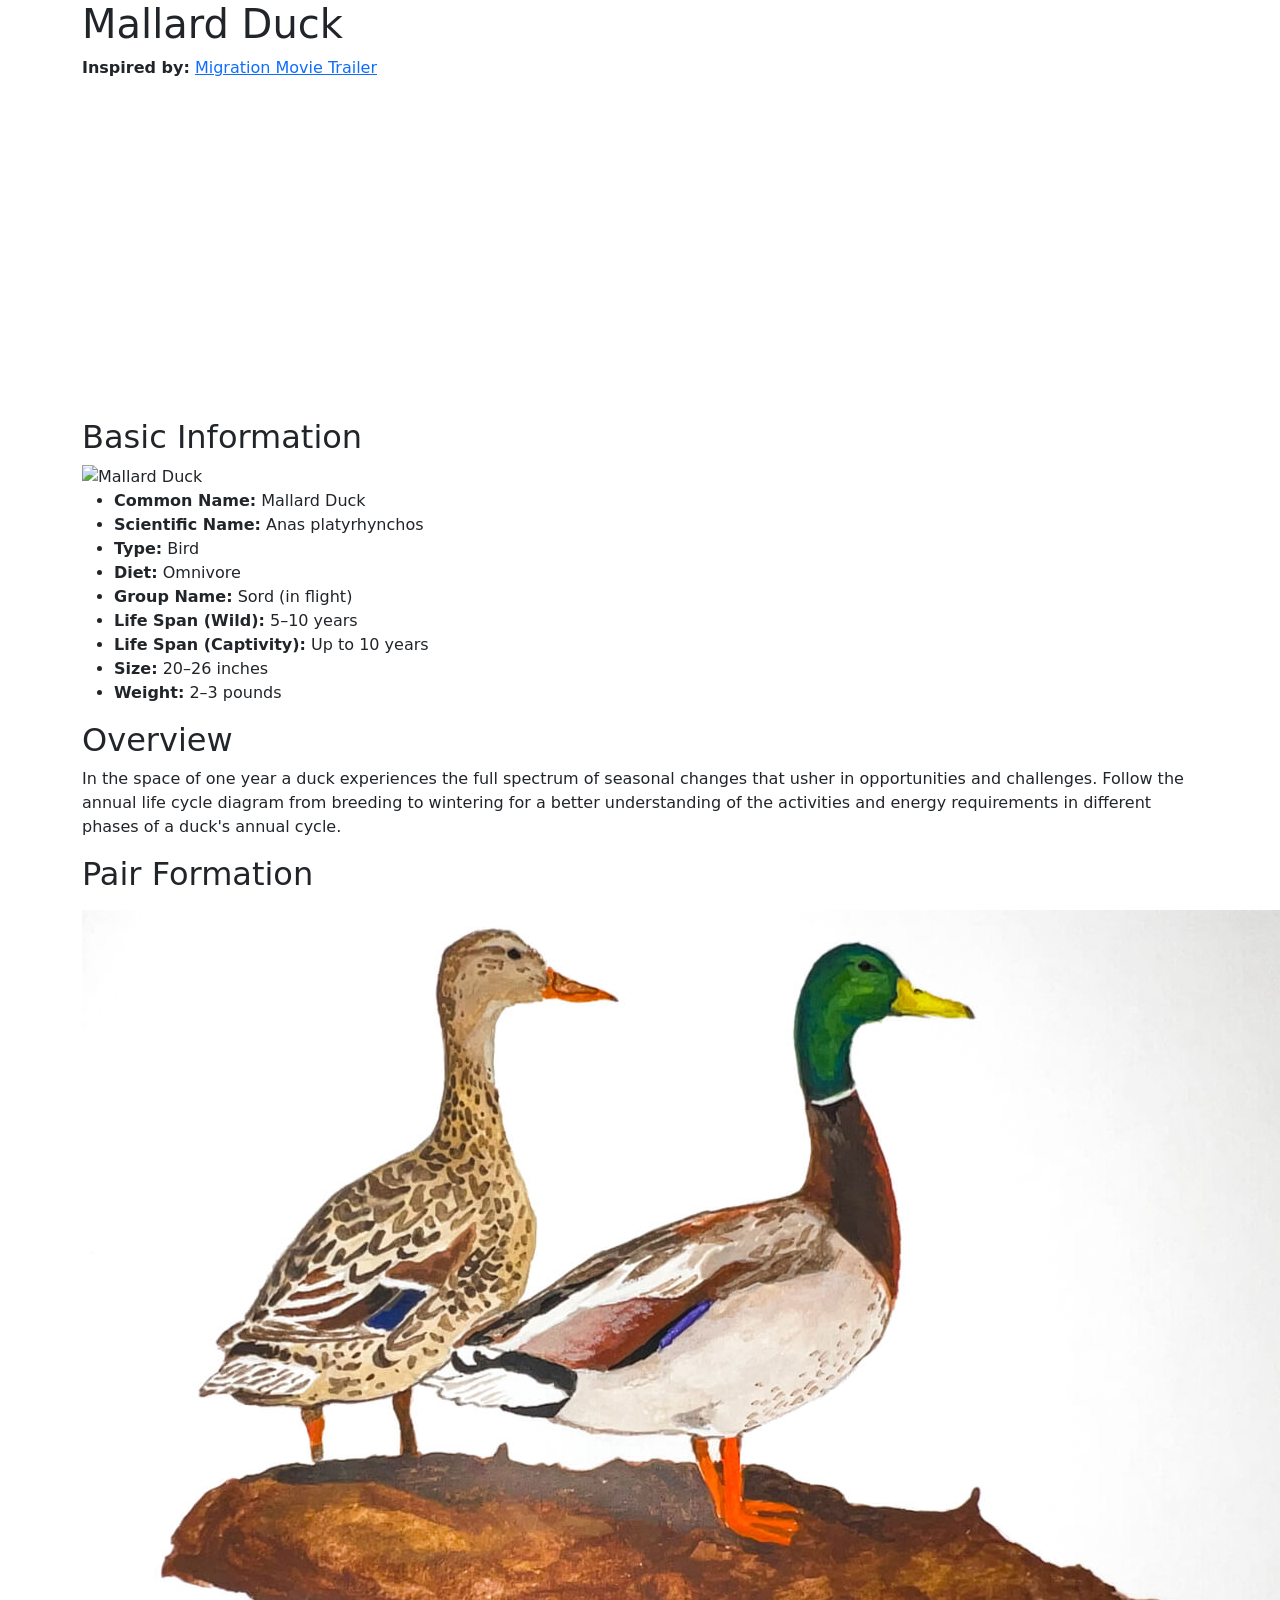
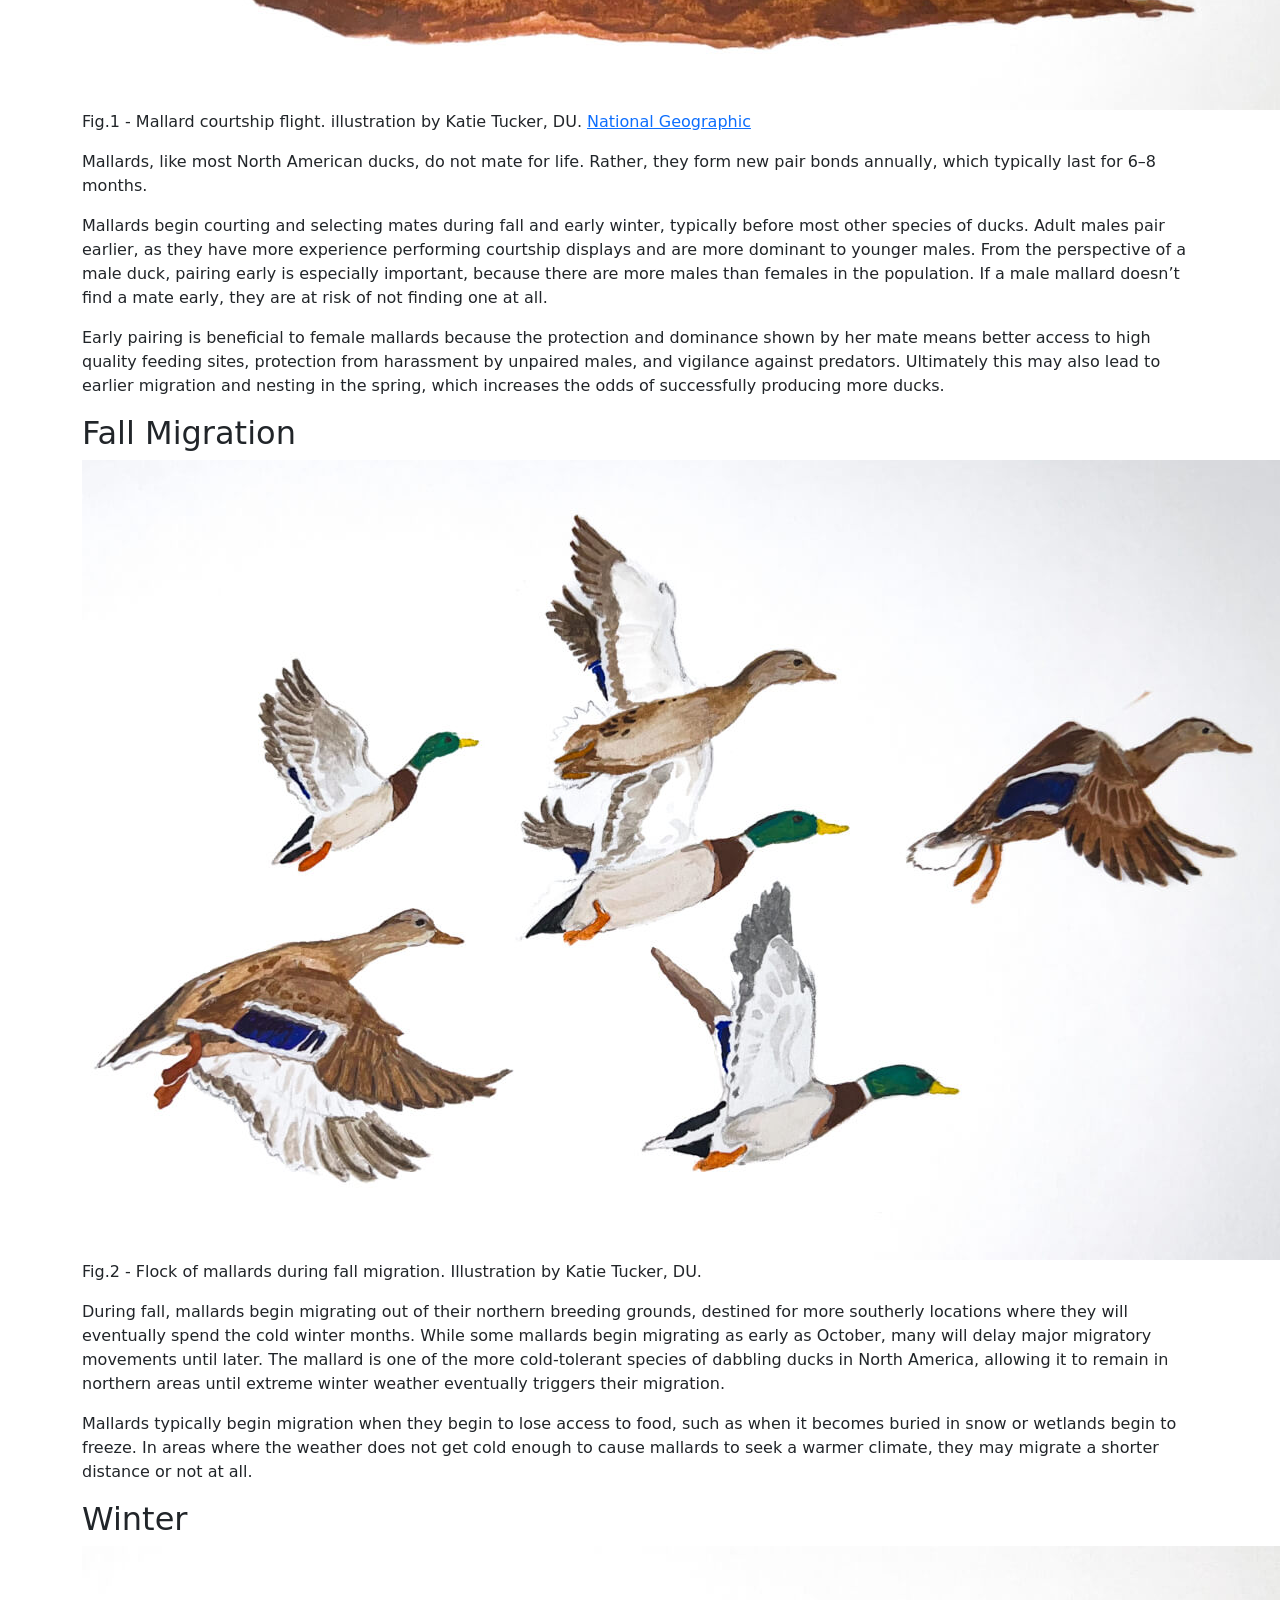
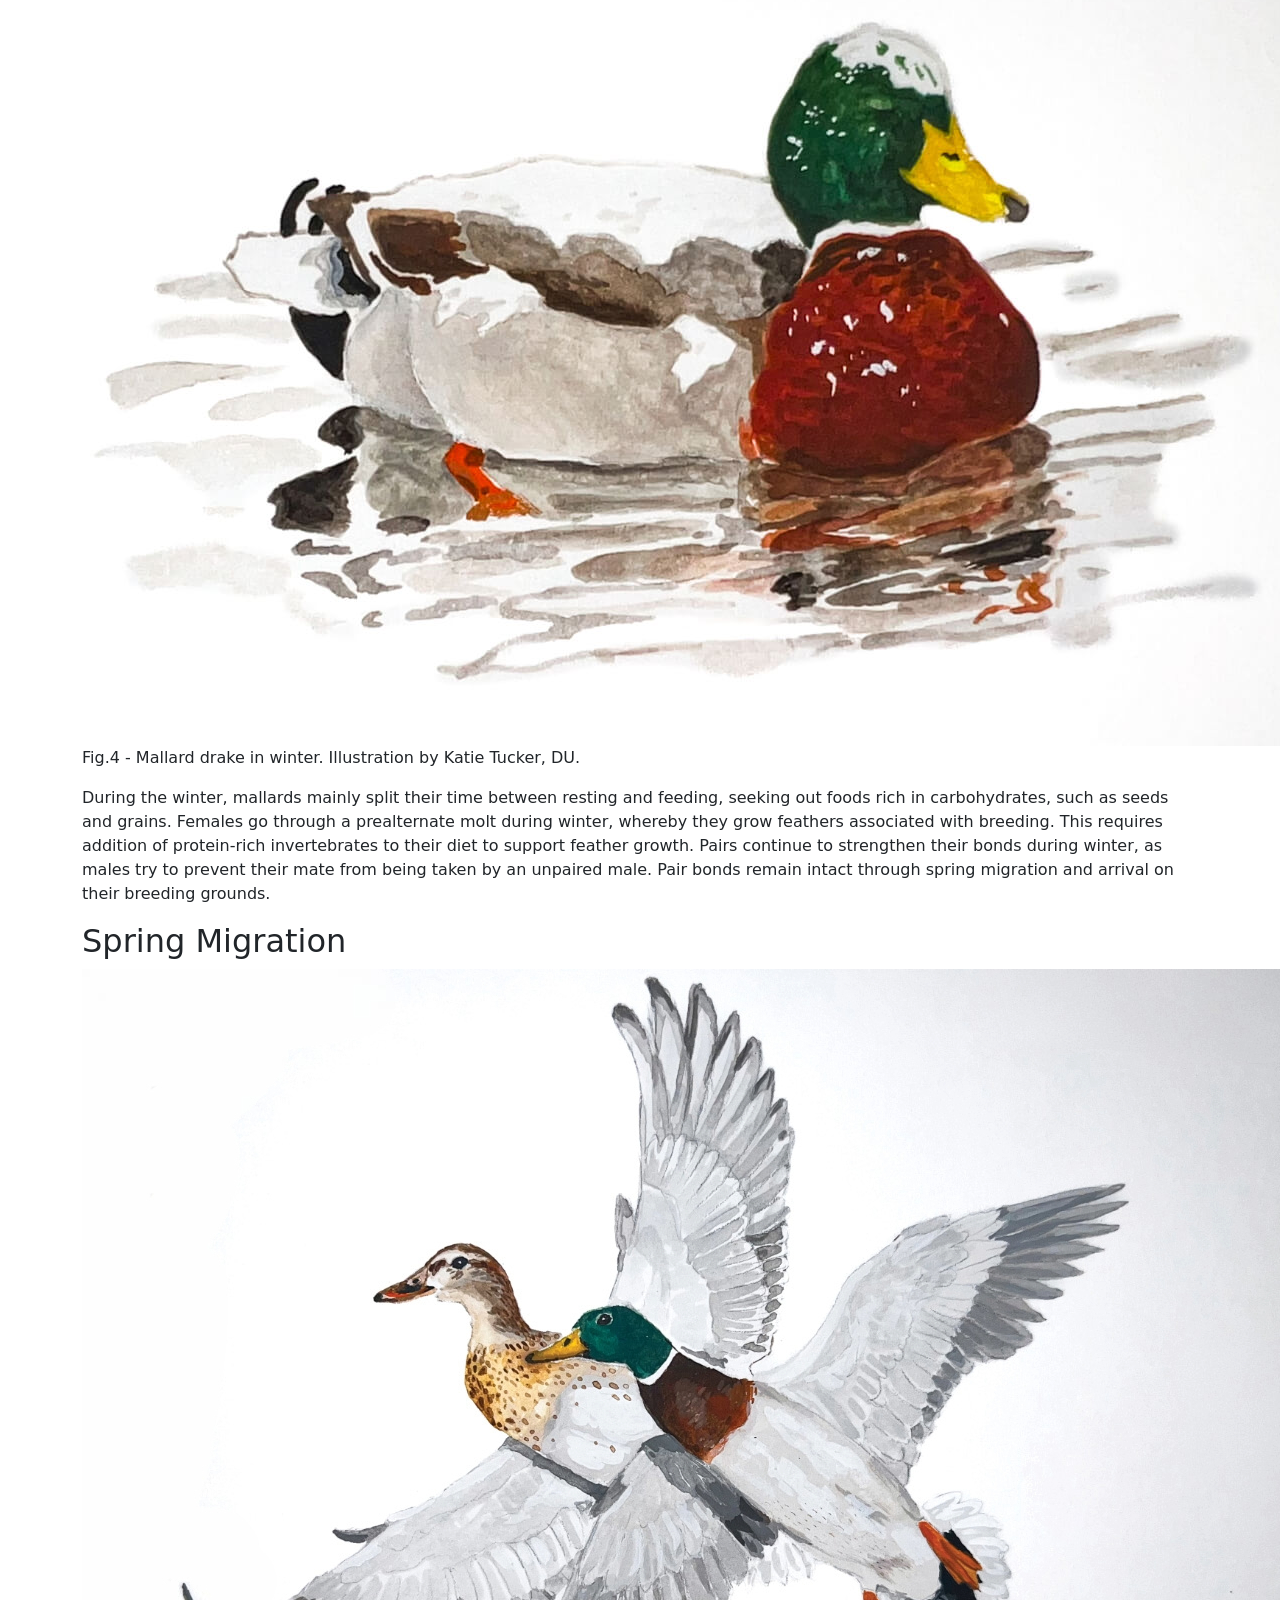
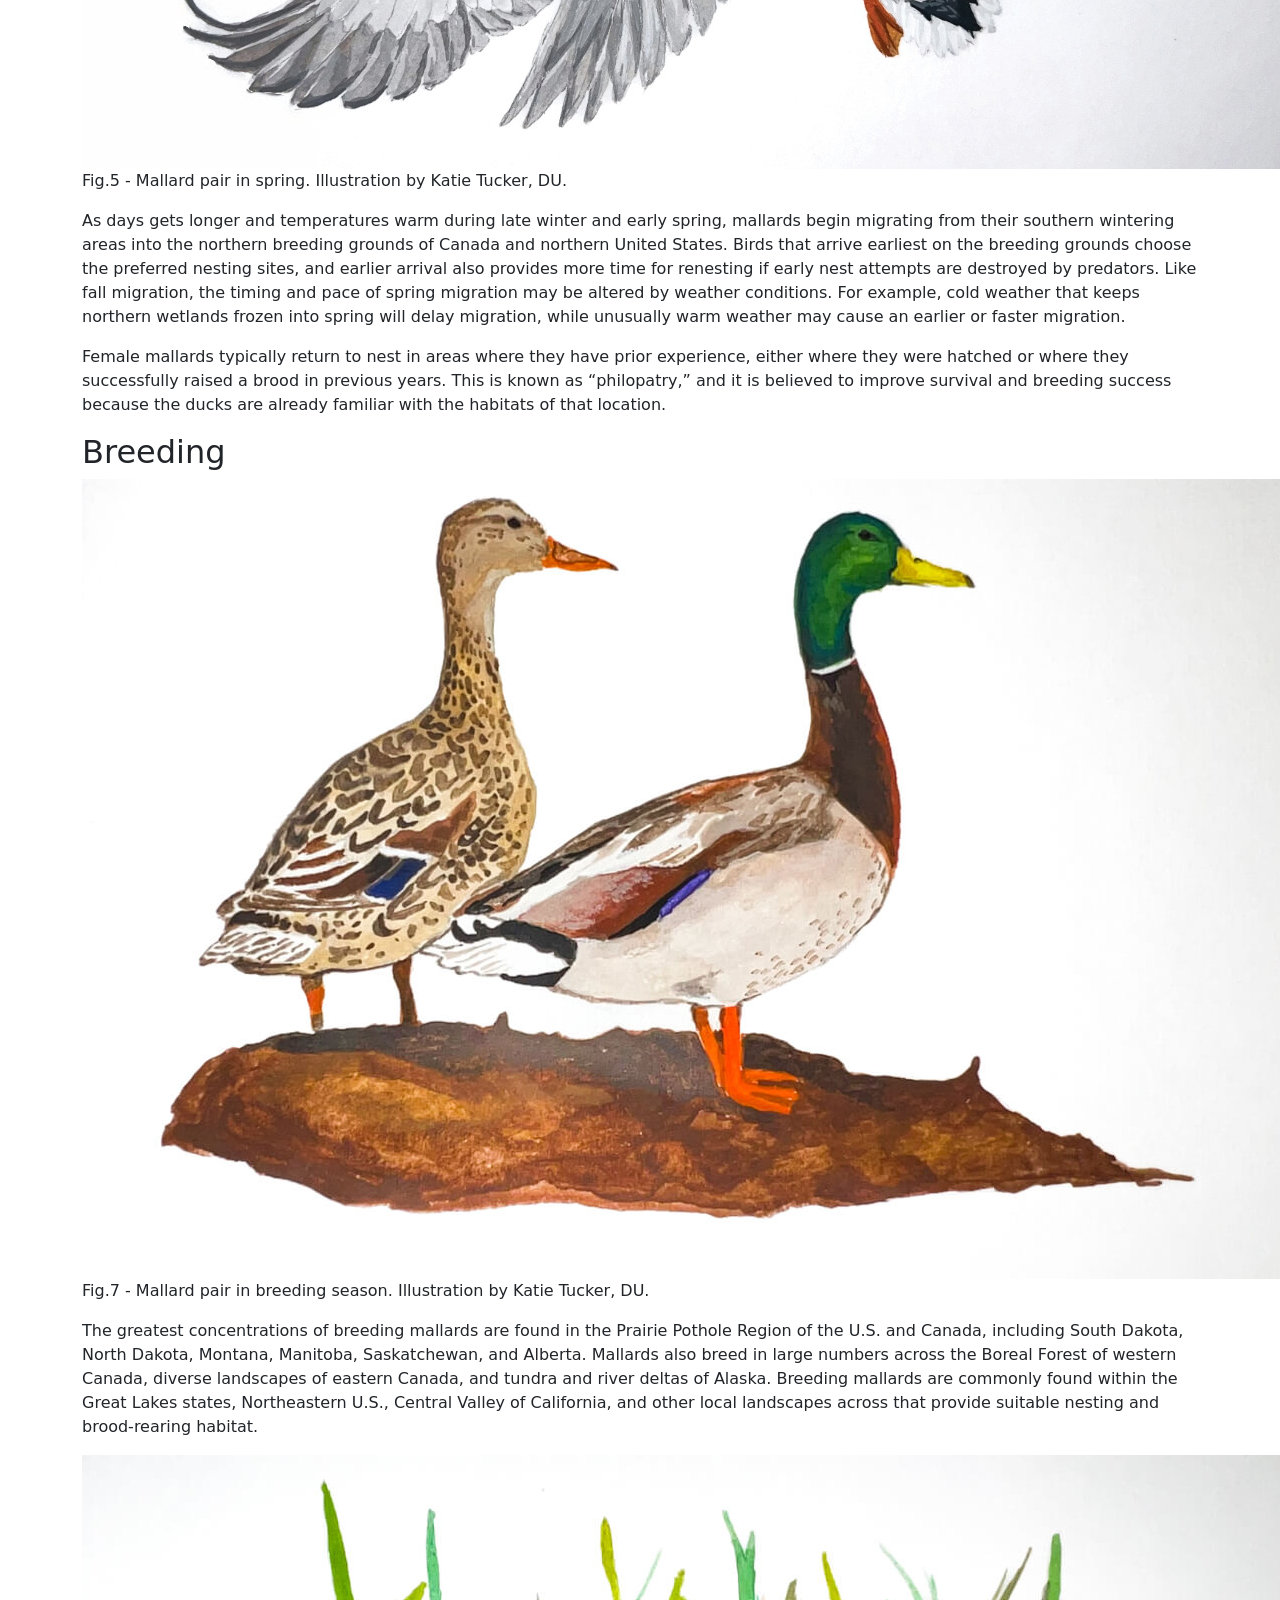
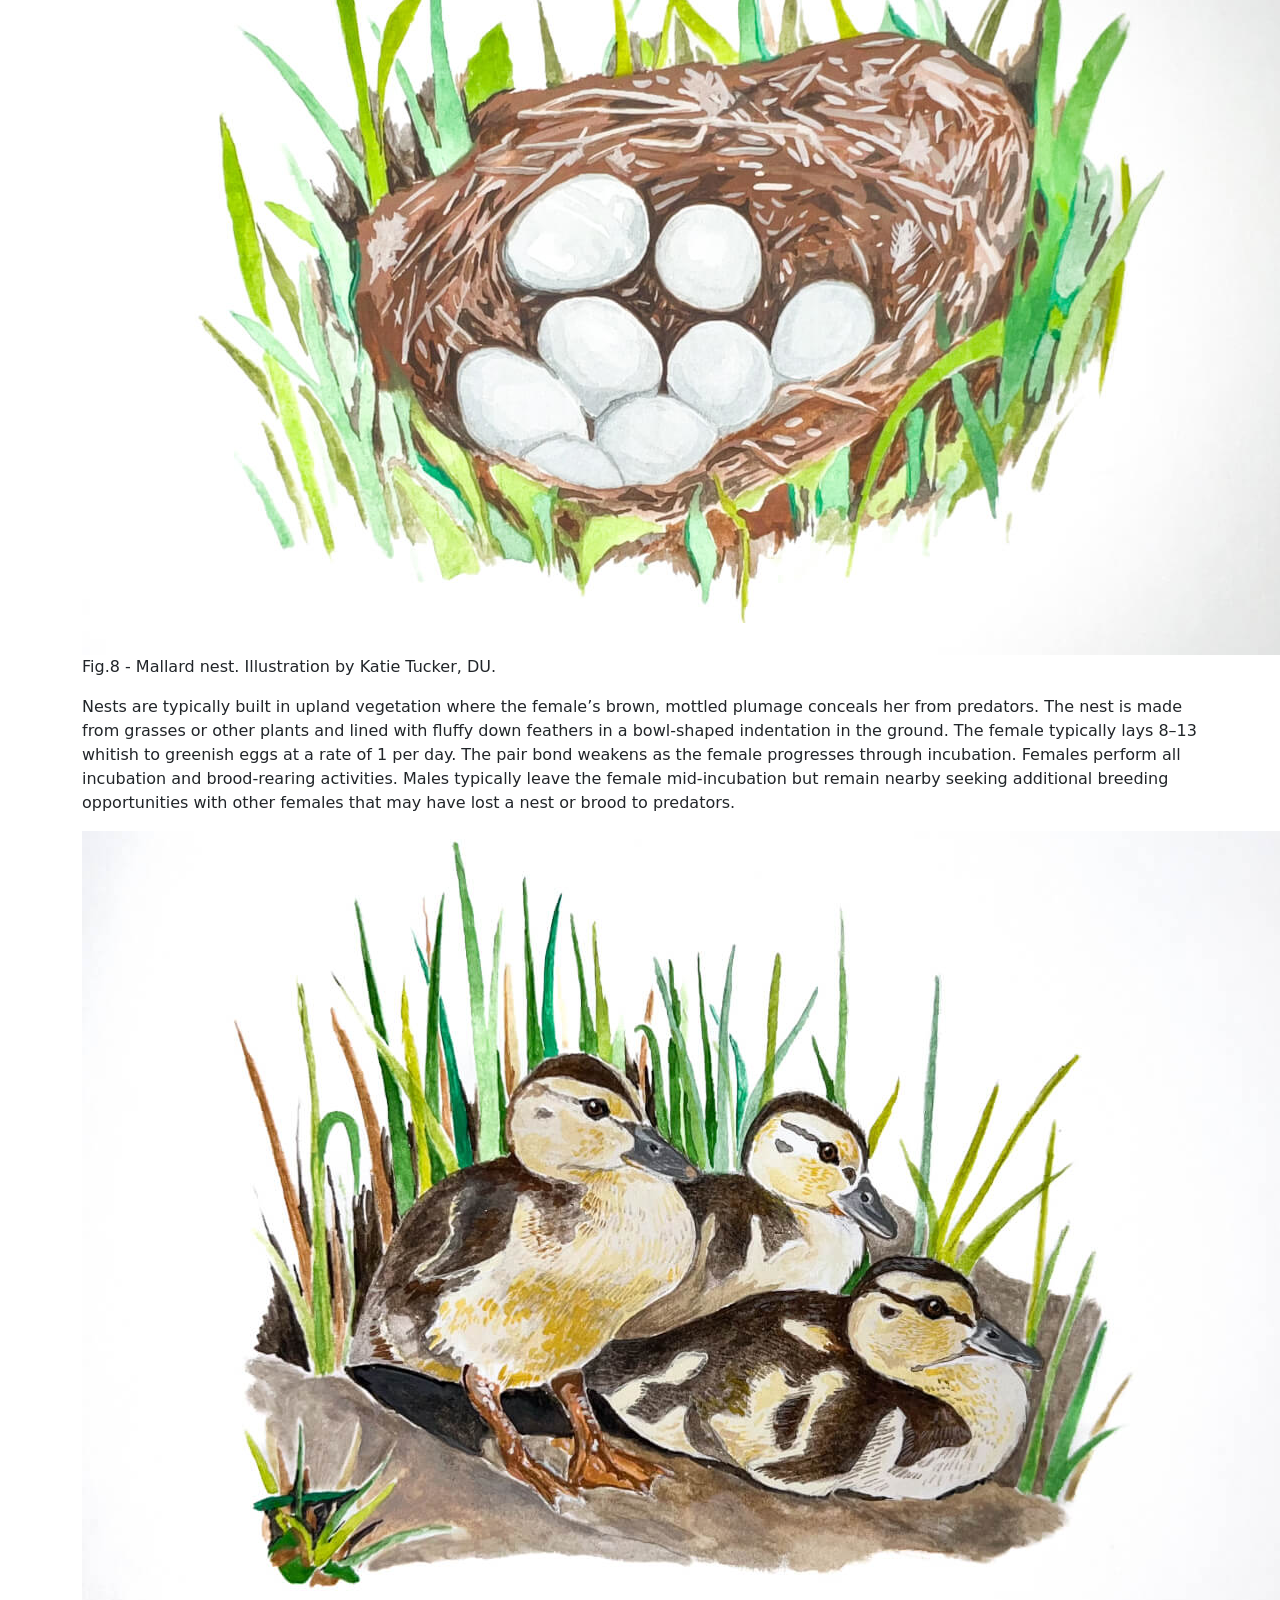
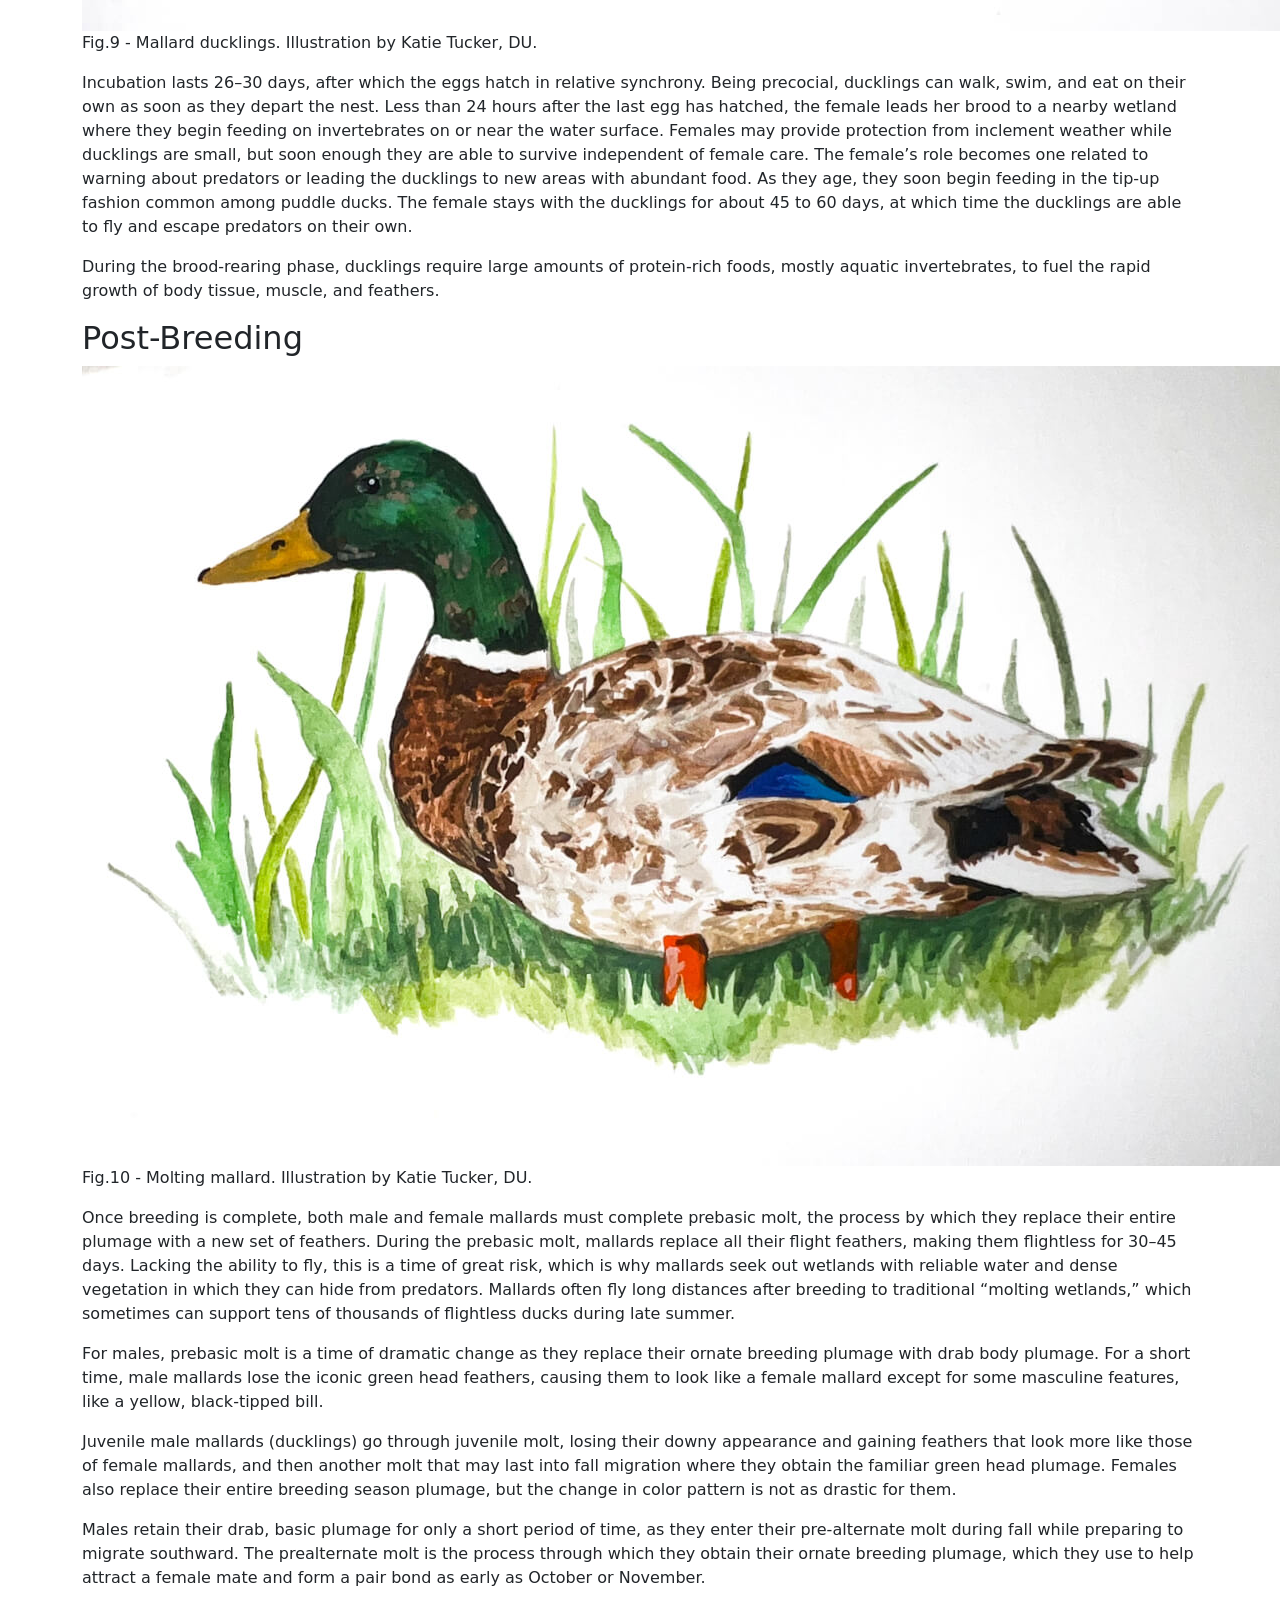
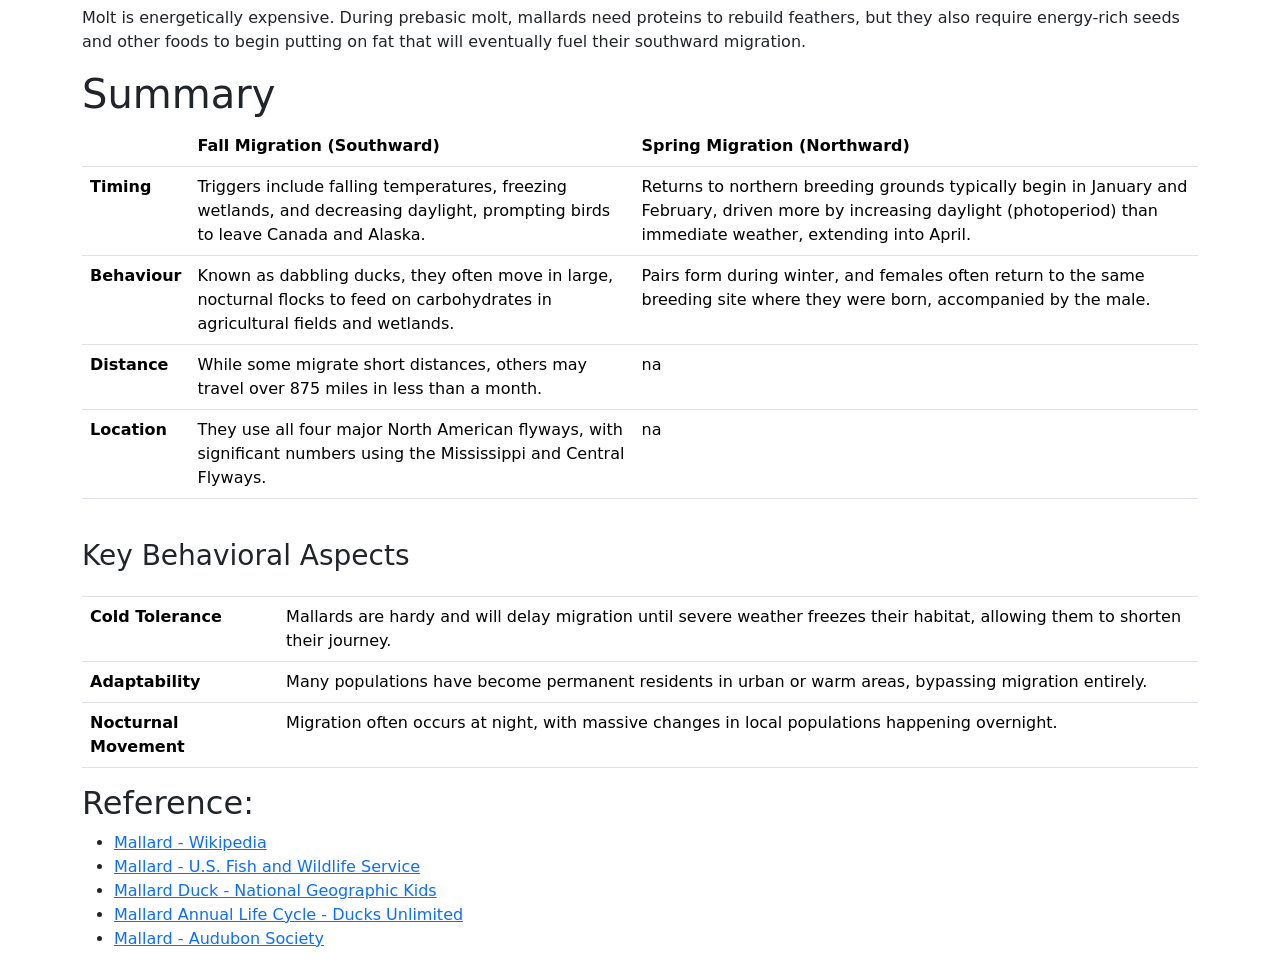
==== index.html @ 97b19407 "modify index.html" ====
<!DOCTYPE html>
<html lang="en">

<head>
    <meta charset="UTF-8">
    <meta name="viewport" content="width=device-width, initial-scale=1.0">
    <link rel="stylesheet" href="test.css">
    <!-- Bootstrap 5.3.8 CSS -->
    <link href="https://cdn.jsdelivr.net/npm/bootstrap@5.3.8/dist/css/bootstrap.min.css" rel="stylesheet"
        integrity="sha384-sRIl4kxILFvY47J16cr9ZwB07vP4J8+LH7qKQnuqkuIAvNWLzeN8tE5YBujZqJLB" crossorigin="anonymous">
    <link rel="stylesheet" href="test/test.css">
    <title>Document</title>
</head>



<body>
    <div class="container">

        <h1>Mallard Duck</h1>
        <p><strong>Inspired by:</strong>
            <a href="https://www.youtube.com/watch?v=cQfo0HJhCnE" target="_blank">Migration Movie Trailer</a>
        </p>
        <div class="video-container">
            <iframe width="560" height="315" src="https://www.youtube.com/embed/hWbfohXIdEU?si=z3wqnLrk_kwS3ssr"
                title="YouTube video player" frameborder="0" allow="accelerometer; 
            autoplay; 
            clipboard-write; 
            encrypted-media; 
            gyroscope; 
            picture-in-picture; 
            web-share" referrerpolicy="strict-origin-when-cross-origin" allowfullscreen>
            </iframe>

            <div class="info">
                <h2>Basic Information</h2>
                <img src="media/mallard-ducks.jpg" alt="Mallard Duck">
                <ul>
                    <li><strong>Common Name:</strong> Mallard Duck</li>
                    <li><strong>Scientific Name:</strong> Anas platyrhynchos</li>
                    <li><strong>Type:</strong> Bird</li>
                    <li><strong>Diet:</strong> Omnivore</li>
                    <li><strong>Group Name:</strong> Sord (in flight)</li>
                    <li><strong>Life Span (Wild):</strong> 5–10 years</li>
                    <li><strong>Life Span (Captivity):</strong> Up to 10 years</li>
                    <li><strong>Size:</strong> 20–26 inches</li>
                    <li><strong>Weight:</strong> 2–3 pounds</li>
                </ul>
            </div>

            <h2>Overview</h2>

            <p>
                In the space of one year a duck experiences the full spectrum of seasonal changes that usher in
                opportunities and
                challenges. Follow the annual life cycle diagram from breeding to wintering for a better understanding
                of the activities and energy requirements in different phases of a duck's annual cycle.
            </p>

            <h2>Pair Formation</h2>

            <p>
            <figure>
                <img src="media/mallard-pair.jpeg" alt="Mallard courtship flight">
                <figcaption>Fig.1 - Mallard courtship flight. illustration by Katie Tucker, DU.
                    <a href="https://nationalgeographic.com" target="_blank">National Geographic</a>
                </figcaption>
            </figure>

            <p>Mallards, like most North American ducks, do not mate for life. Rather, they form new pair bonds
                annually, which typically last for 6–8 months.</p>
            <P>Mallards begin courting and selecting mates during fall and early winter, typically before most other
                species of ducks. Adult males pair earlier, as they have more experience performing courtship displays
                and are more dominant to younger males. From the perspective of a male duck, pairing early is especially
                important, because there are more males than females in the population. If a male mallard doesn’t find a
                mate early, they are at risk of not finding one at all.</P>

            <p>Early pairing is beneficial to female mallards because the protection and dominance shown by her mate
                means better access to high quality feeding sites, protection from harassment by unpaired males, and
                vigilance against
                predators. Ultimately this may also lead to earlier migration and nesting in the spring, which increases
                the odds
                of successfully producing more ducks.
            </p>


            <h2>Fall Migration</h2>

            <figure>
                <img src="media/mallard-fall.jpeg" alt="Flock of mallards during fall migration">
                <figcaption>Fig.2 - Flock of mallards during fall migration. Illustration by Katie Tucker, DU.
                </figcaption>
            </figure>

            <p> During fall, mallards begin migrating out of their northern breeding grounds, destined for more
                southerly locations where they will eventually spend the cold winter months. While some mallards begin
                migrating as early as
                October, many will delay major migratory movements until later. The mallard is one of the more
                cold-tolerant
                species of dabbling ducks in North America, allowing it to remain in northern areas until extreme winter
                weather
                eventually triggers their migration.</p>

            <p>
                Mallards typically begin migration when they begin to lose access to food, such as when it becomes
                buried in snow or wetlands begin to freeze. In areas where the weather does not get cold enough to cause
                mallards to seek a warmer climate, they may migrate a shorter distance or not at all.</p>


            <h2>Winter</h2>

            <figure>
                <img src="media/mallard-winter.jpeg" alt="Mallard drake in winter">
                <figcaption>Fig.4 - Mallard drake in winter. Illustration by Katie Tucker, DU.
                </figcaption>
            </figure>

            <p>During the winter, mallards mainly split their time between resting and feeding, seeking out foods rich
                in
                carbohydrates, such as seeds and grains. Females go through a prealternate molt during winter, whereby
                they
                grow feathers associated with breeding. This requires addition of protein-rich invertebrates to their
                diet to
                support feather growth. Pairs continue to strengthen their bonds during winter, as males try to prevent
                their mate
                from being taken by an unpaired male. Pair bonds remain intact through spring migration and arrival on
                their
                breeding grounds.</p>

            <h2>Spring Migration</h2>

            <figure>
                <img src="media/mallard-spring.jpg" alt="Mallard pair in spring">
                <figcaption>Fig.5 - Mallard pair in spring. Illustration by Katie Tucker, DU.
                </figcaption>
            </figure>

            <p>As days gets longer and temperatures warm during late winter and early spring, mallards begin migrating
                from
                their southern wintering areas into the northern breeding grounds of Canada and northern United States.
                Birds that
                arrive earliest on the breeding grounds choose the preferred nesting sites, and earlier arrival also
                provides more
                time for renesting if early nest attempts are destroyed by predators. Like fall migration, the timing
                and pace of
                spring migration may be altered by weather conditions. For example, cold weather that keeps northern
                wetlands
                frozen into spring will delay migration, while unusually warm weather may cause an earlier or faster
                migration.</p>

            <p> Female mallards typically return to nest in areas where they have prior experience, either where they
                were
                hatched or where they successfully raised a brood in previous years. This is known as “philopatry,” and
                it is
                believed to improve survival and breeding success because the ducks are already familiar with the
                habitats of that location.</p>


            <h2>Breeding</h2>

            <figure>
                <img src="media/mallard-pair.jpeg" alt="Mallard pair in breeding season">
                <figcaption>Fig.7 - Mallard pair in breeding season. Illustration by Katie Tucker, DU.
                </figcaption>
            </figure>

            <p>The greatest concentrations of breeding mallards are found in the Prairie Pothole Region of the U.S. and
                Canada, including South Dakota, North Dakota, Montana, Manitoba, Saskatchewan, and Alberta. Mallards
                also breed in
                large numbers across the Boreal Forest of western Canada, diverse landscapes of eastern Canada, and
                tundra and
                river deltas of Alaska. Breeding mallards are commonly found within the Great Lakes states, Northeastern
                U.S.,
                Central Valley of California, and other local landscapes across that provide suitable nesting and
                brood-rearing
                habitat.</p>


            <figure>
                <img src="media/mallard-nest.jpeg" alt="Mallard nest">
                <figcaption>Fig.8 - Mallard nest. Illustration by Katie Tucker, DU.
                </figcaption>
            </figure>

            <p>Nests are typically built in upland vegetation where the female’s brown, mottled plumage conceals her
                from
                predators. The nest is made from grasses or other plants and lined with fluffy down feathers in a
                bowl-shaped indentation in the ground. The female typically lays 8–13 whitish to greenish eggs at a rate
                of 1 per day.
                The pair bond weakens as the female progresses through incubation. Females perform all incubation and
                brood-rearing
                activities. Males typically leave the female mid-incubation but remain nearby seeking additional
                breeding
                opportunities with other females that may have lost a nest or brood to predators.</p>


            <figure>
                <img src="media/mallard-ducklings.jpeg" alt="Mallard ducklings">
                <figcaption>Fig.9 - Mallard ducklings. Illustration by Katie Tucker, DU.
                </figcaption>
            </figure>

            <p>Incubation lasts 26–30 days, after which the eggs hatch in relative synchrony. Being precocial, ducklings
                can walk, swim, and eat on their own as soon as they depart the nest. Less than 24 hours after the last
                egg has
                hatched, the female leads her brood to a nearby wetland where they begin feeding on invertebrates on or
                near the water
                surface. Females may provide protection from inclement weather while ducklings are small, but soon
                enough they are
                able to survive independent of female care. The female’s role becomes one related to warning about
                predators or
                leading the ducklings to new areas with abundant food. As they age, they soon begin feeding in the
                tip-up fashion common
                among puddle ducks. The female stays with the ducklings for about 45 to 60 days, at which time the
                ducklings are
                able to fly and escape predators on their own.</p>

            <p>During the brood-rearing phase, ducklings require large amounts of protein-rich foods, mostly aquatic
                invertebrates, to fuel the rapid growth of body tissue, muscle, and feathers.</p>


            <h2>Post-Breeding</h2>

            <figure>
                <img src="media/mallard-postbreeding.jpeg" alt="Molting mallard">
                <figcaption>Fig.10 - Molting mallard. Illustration by Katie Tucker, DU.
                </figcaption>
            </figure>

            <p>Once breeding is complete, both male and female mallards must complete prebasic molt, the process by
                which
                they replace their entire plumage with a new set of feathers. During the prebasic molt, mallards replace
                all
                their flight feathers, making them flightless for 30–45 days. Lacking the ability to fly, this is a time
                of great risk,
                which is why mallards seek out wetlands with reliable water and dense vegetation in which they can hide
                from
                predators. Mallards often fly long distances after breeding to traditional “molting wetlands,” which
                sometimes can
                support tens of thousands of flightless ducks during late summer.</p>

            <p>For males, prebasic molt is a time of dramatic change as they replace their ornate breeding plumage with
                drab body plumage. For a short time, male mallards lose the iconic green head feathers, causing them to
                look like a
                female mallard except for some masculine features, like a yellow, black-tipped bill.</p>

            <p>Juvenile male mallards (ducklings) go through juvenile molt, losing their downy appearance and gaining
                feathers that look more like those of female mallards, and then another molt that may last into fall
                migration where they
                obtain the familiar green head plumage. Females also replace their entire breeding season plumage, but
                the change
                in color pattern is not as drastic for them.</p>

            <p>Males retain their drab, basic plumage for only a short period of time, as they enter their pre-alternate
                molt during fall while preparing to migrate southward. The prealternate molt is the process through
                which they
                obtain their ornate breeding plumage, which they use to help attract a female mate and form a pair bond
                as early as
                October or November.</p>

            <p>Molt is energetically expensive. During prebasic molt, mallards need proteins to rebuild feathers,
                but they
                also require energy-rich seeds and other foods to begin putting on fat that will eventually fuel their
                southward
                migration.</p>


            <h1>Summary</h1>

            <table class="table">
                <thead class="thead-dark">
                    <tr>
                        <th scope="col"></th>
                        <th scope="col">Fall Migration (Southward)</th>
                        <th scope="col">Spring Migration (Northward)</th>
                    </tr>
                </thead>
                <tbody>
                    <tr>
                        <th scope="row">Timing</th>
                        <td>Triggers include falling temperatures, freezing wetlands, and decreasing daylight, prompting
                            birds to leave Canada and Alaska.</td>
                        <td>Returns to northern breeding grounds typically begin in January and February, driven more by
                            increasing daylight (photoperiod) than immediate weather, extending into April.</td>
                    </tr>
                    <tr>
                        <th scope="row">Behaviour</th>
                        <td>Known as dabbling ducks, they often move in large, nocturnal flocks to feed on carbohydrates
                            in agricultural fields and wetlands.</td>
                        <td>Pairs form during winter, and females often return to the same breeding site where they were
                            born, accompanied by the male. </td>
                    </tr>
                    <tr>
                        <th scope="row">Distance</th>
                        <td>While some migrate short distances, others may travel over 875 miles in less than a month.
                        </td>
                        <td>na</td>
                    </tr>
                    <tr>
                        <th scope="row">Location</th>
                        <td>They use all four major North American flyways, with significant numbers using the
                            Mississippi and Central Flyways. </td>
                        <td>na</td>
                    </tr>
                </tbody>
            </table>

            <br>

            <table class="table">
                <thead class="thead-dark">
                    <tr>
                        <h3>Key Behavioral Aspects</h3>
                        <th scope="col"></th>
                        <th scope="col"></th>
                    </tr>
                </thead>
                <tbody>
                    <tr>
                        <th scope="row">Cold Tolerance</th>
                        <td>Mallards are hardy and will delay migration until severe weather freezes their habitat,
                            allowing them to shorten their journey.</td>
                    </tr>
                    <tr>
                        <th scope="row">Adaptability</th>
                        <td>Many populations have become permanent residents in urban or warm areas, bypassing migration entirely.</td>
                    </tr>
                    <tr>
                        <th scope="row">Nocturnal Movement</th>
                        <td>Migration often occurs at night, with massive changes in local populations happening overnight.</td>
                    </tr>
                </tbody>
            </table>

            <h2>Reference:</h2>
            <ul>
                <li><a href="https://en.wikipedia.org/wiki/Mallard" target="_blank">Mallard - Wikipedia</a></li>
                <li><a href="https://www.fws.gov/species/mallard-anas-platyrhynchos" target="_blank">Mallard - U.S. Fish and Wildlife Service</a></li>
                <li><a href="https://kids.nationalgeographic.com/animals/birds/facts/mallard-duck" target="_blank">Mallard Duck - National Geographic Kids</a></li>
                <li><a href="https://www.ducks.org/conservation/waterfowl-research-science/mallard-annual-life-cycle" target="_blank">Mallard Annual Life Cycle - Ducks Unlimited</a></li>
                <li><a href="https://www.audubon.org/field-guide/bird/mallard?int_src=site_search&int_query=Mallard" target="_blank">Mallard - Audubon Society</a></li>
            </ul>

</body>

</html>
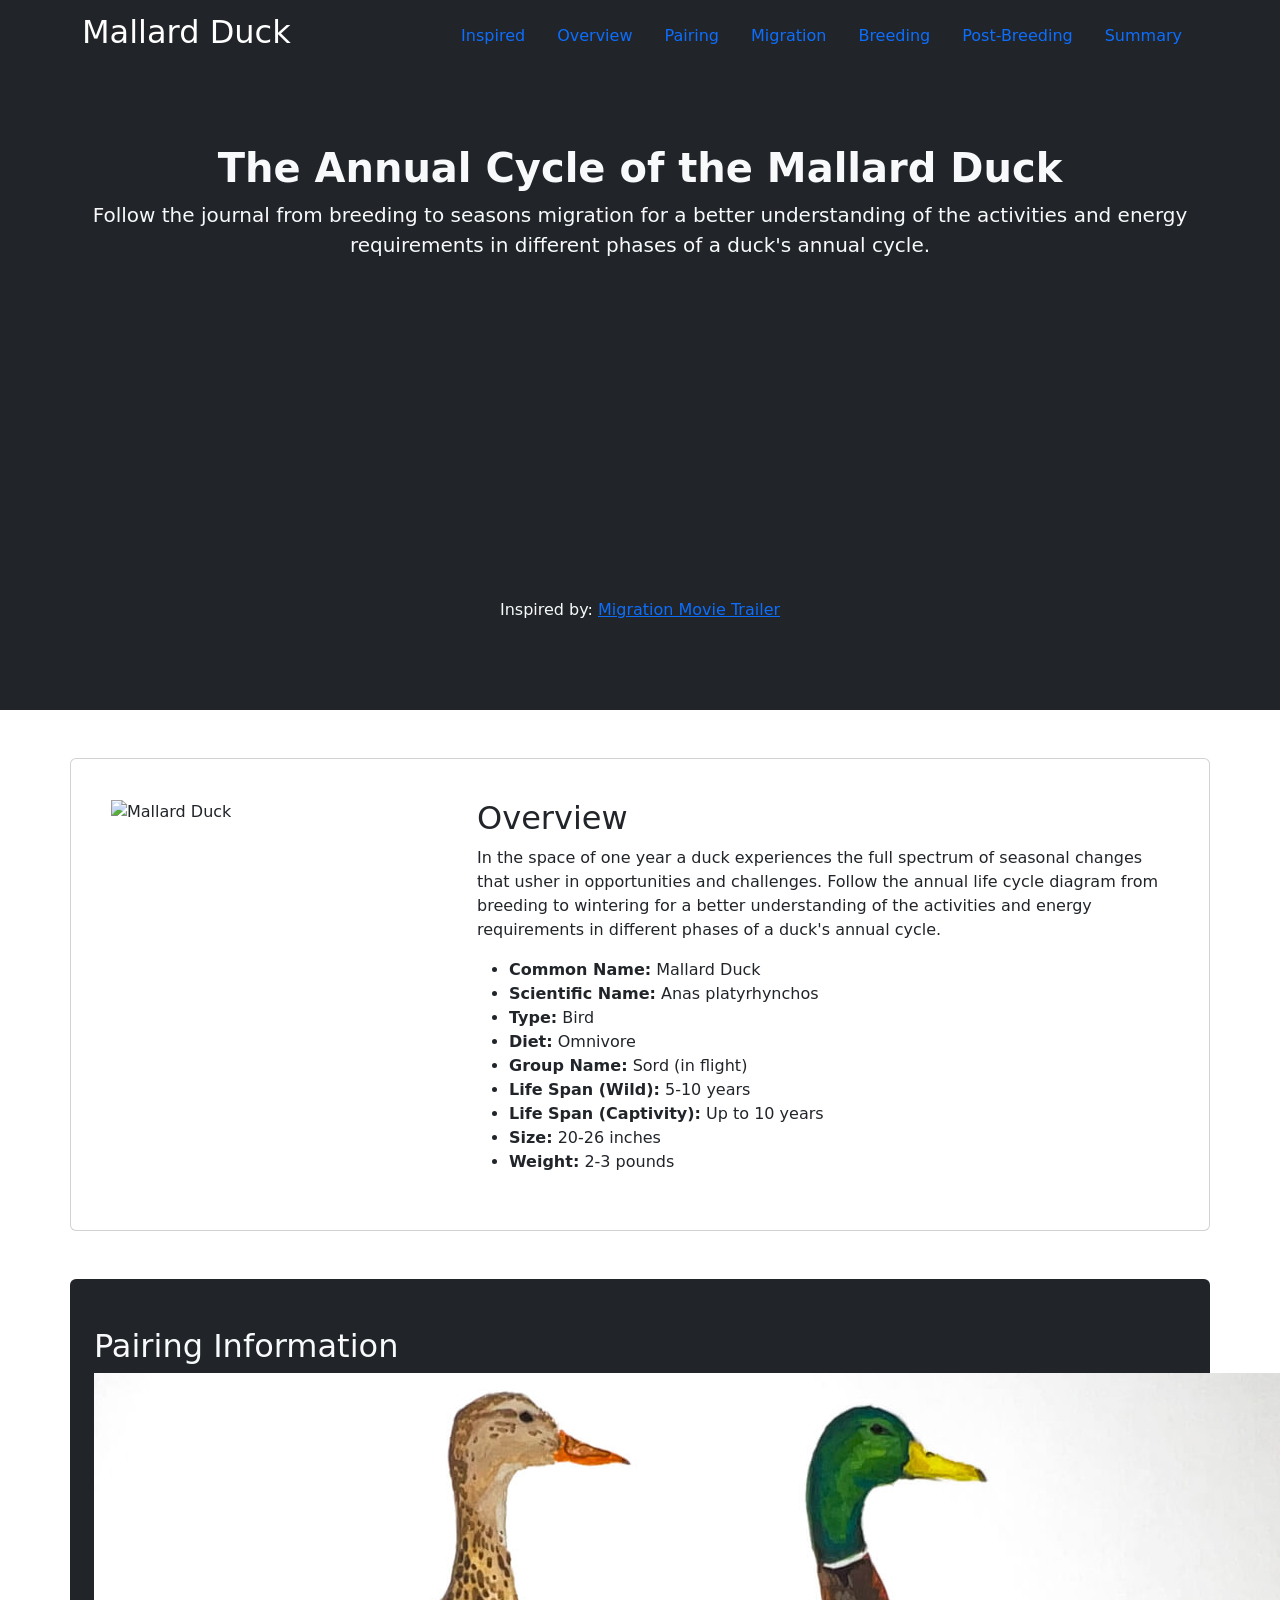
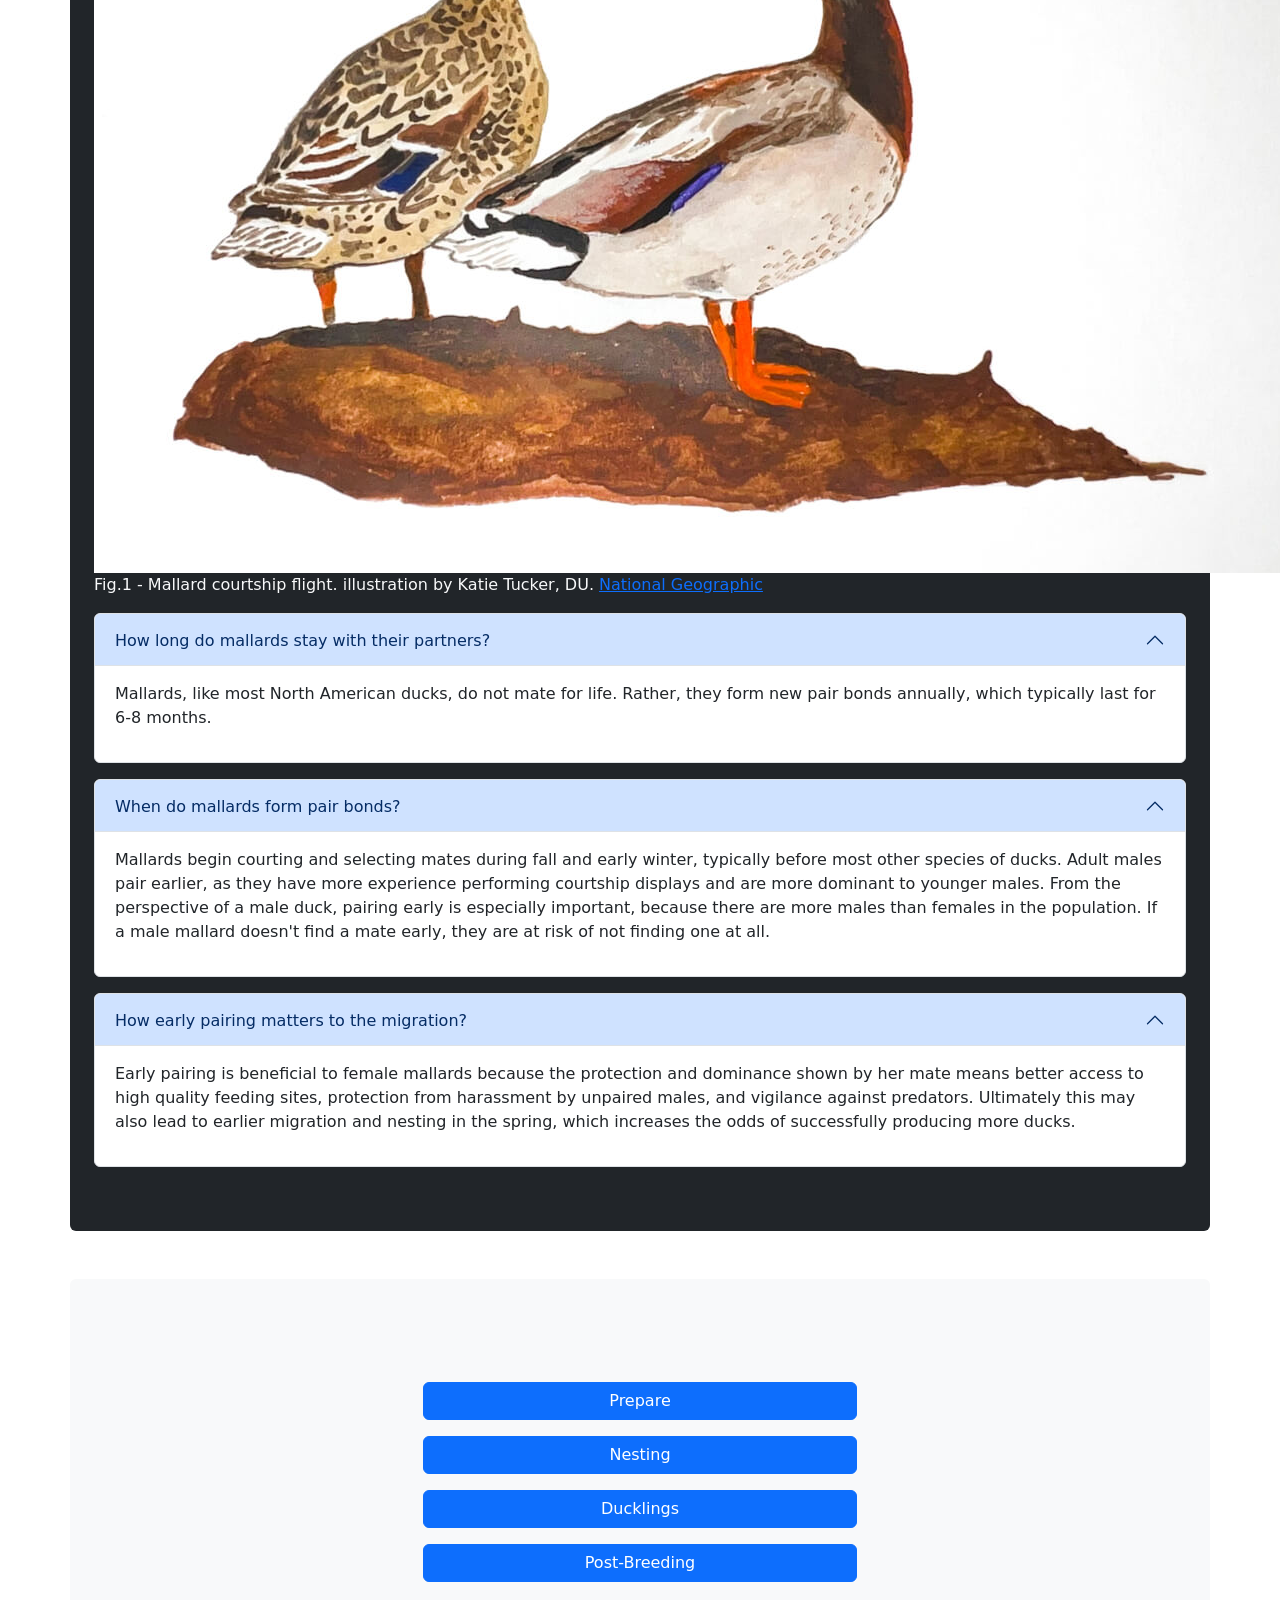
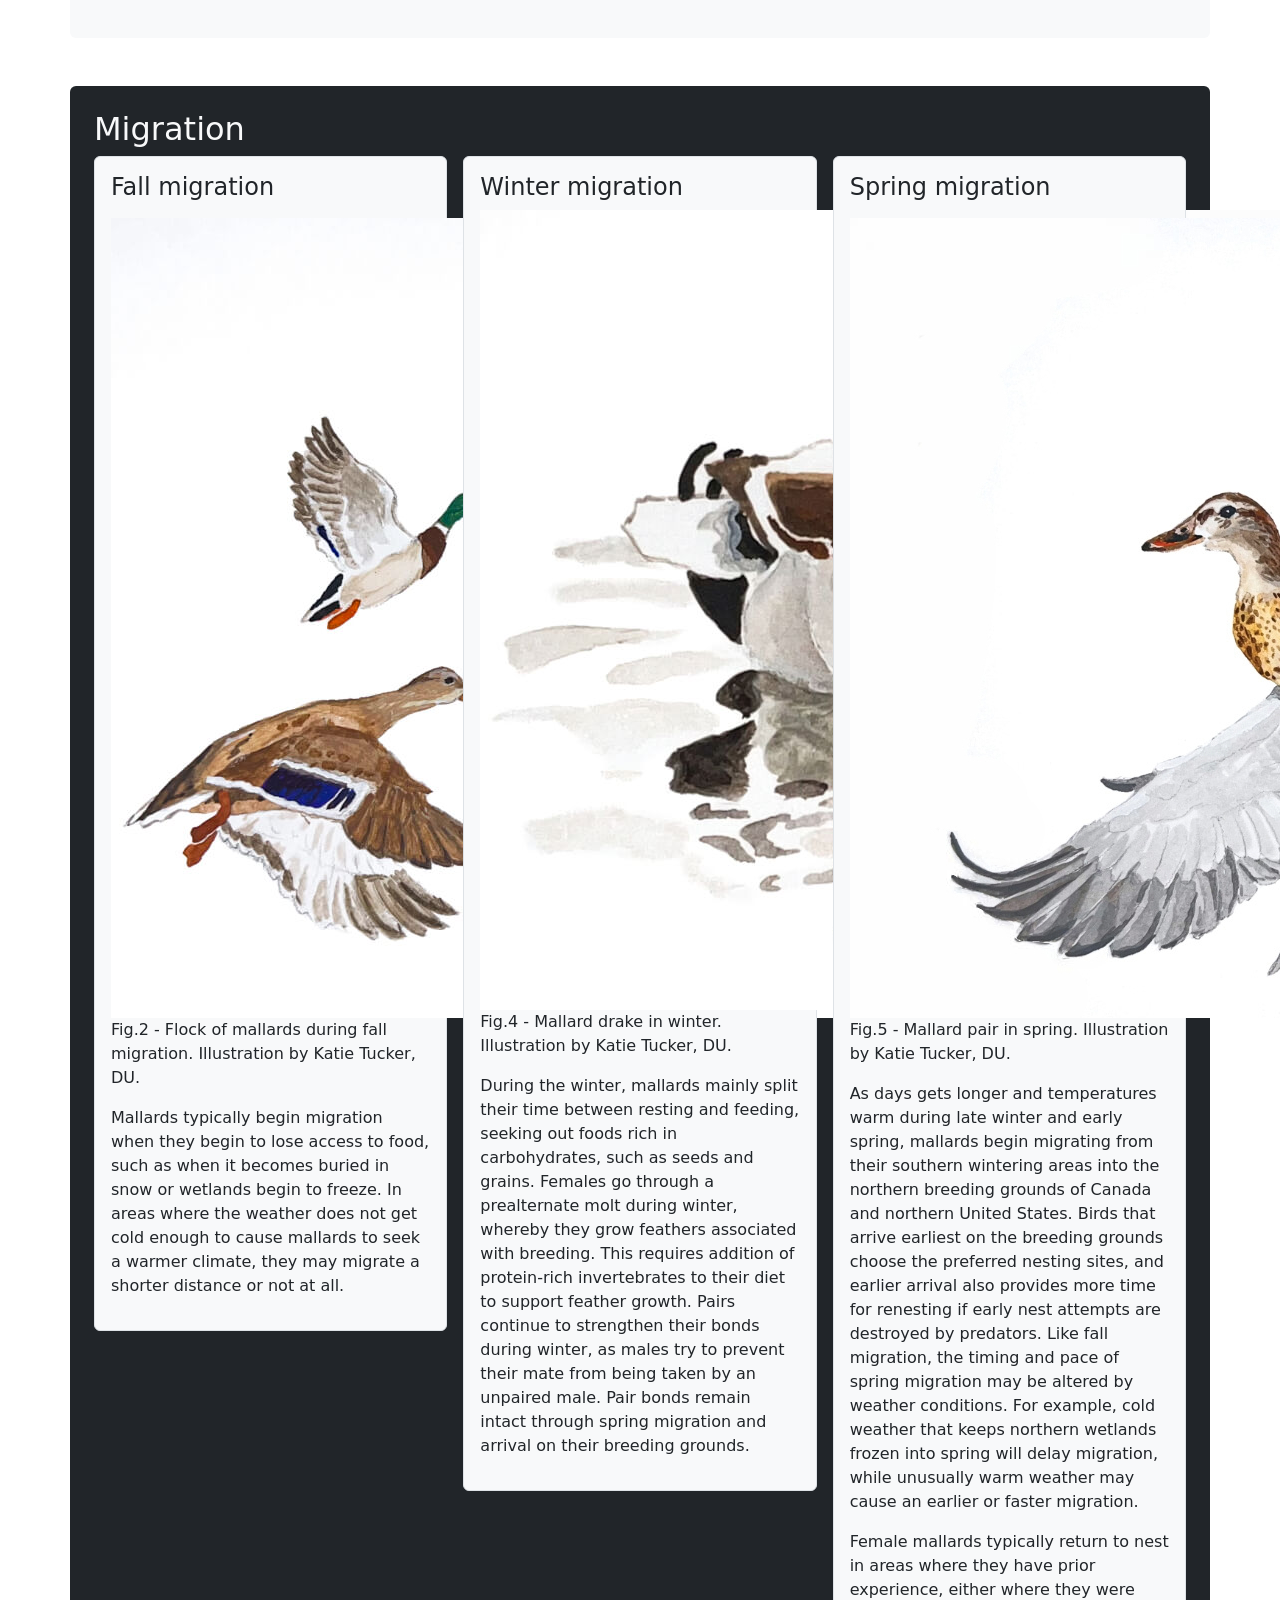
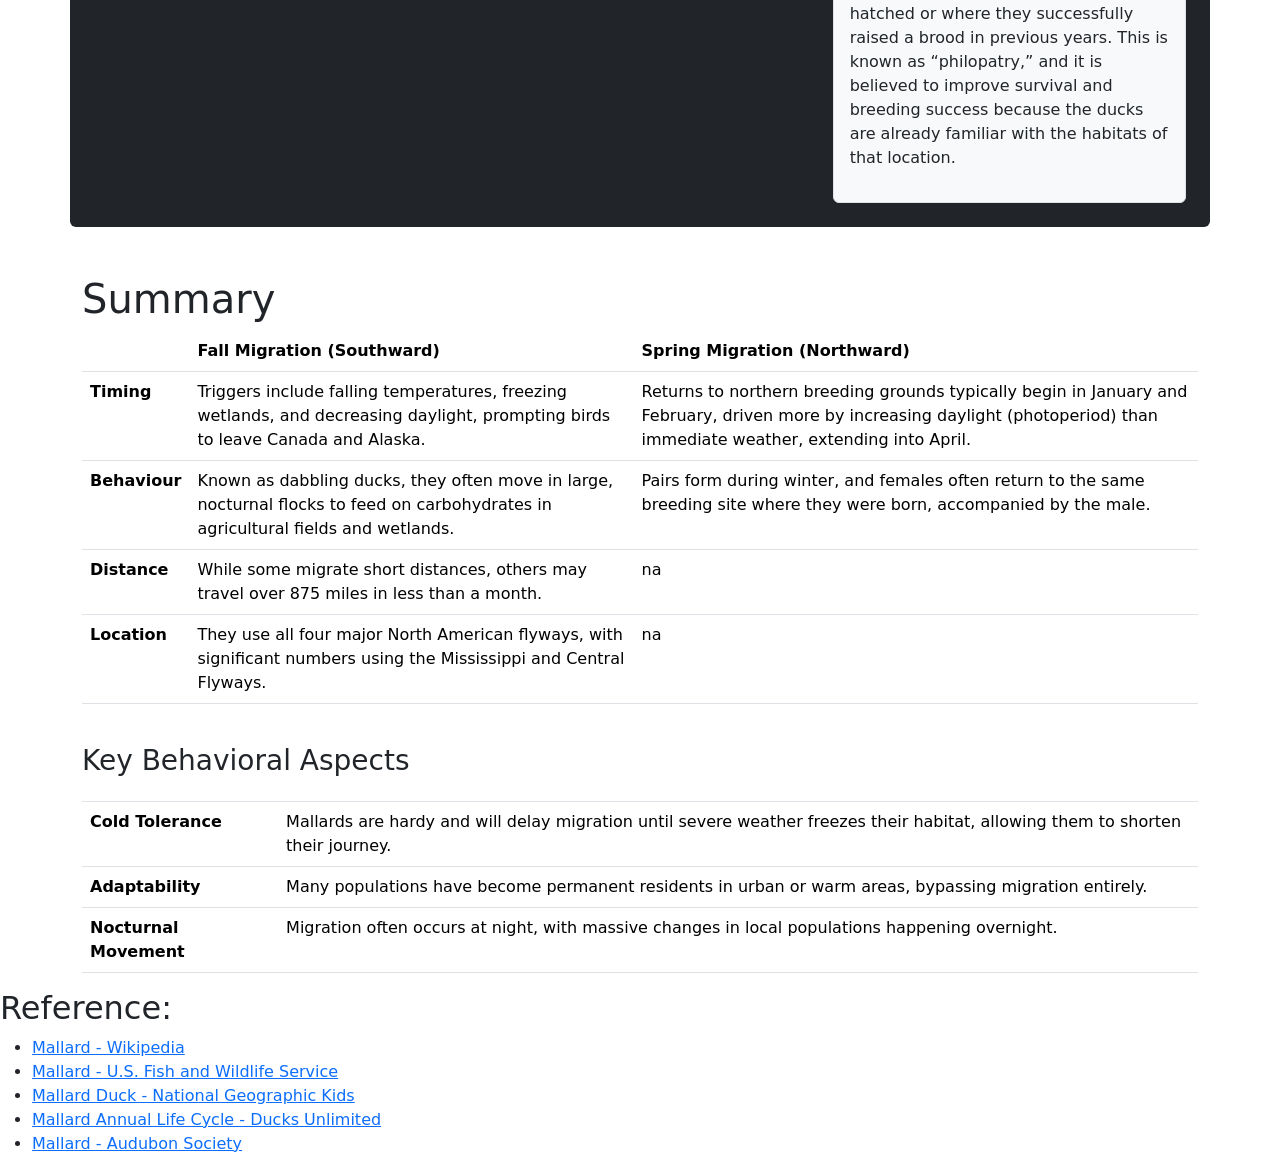
==== commit 3d43b5b9: "modify sections" ====
--- a/index.html
+++ b/index.html
@@ -5,342 +5,435 @@
     <meta charset="UTF-8">
     <meta name="viewport" content="width=device-width, initial-scale=1.0">
     <link rel="stylesheet" href="test.css">
+
     <!-- Bootstrap 5.3.8 CSS -->
     <link href="https://cdn.jsdelivr.net/npm/bootstrap@5.3.8/dist/css/bootstrap.min.css" rel="stylesheet"
         integrity="sha384-sRIl4kxILFvY47J16cr9ZwB07vP4J8+LH7qKQnuqkuIAvNWLzeN8tE5YBujZqJLB" crossorigin="anonymous">
-    <link rel="stylesheet" href="test/test.css">
-    <title>Document</title>
+
+    <title>Mallard Duck</title>
 </head>
 
 
 
-<body>
-    <div class="container">
-
-        <h1>Mallard Duck</h1>
-        <p><strong>Inspired by:</strong>
-            <a href="https://www.youtube.com/watch?v=cQfo0HJhCnE" target="_blank">Migration Movie Trailer</a>
-        </p>
-        <div class="video-container">
-            <iframe width="560" height="315" src="https://www.youtube.com/embed/hWbfohXIdEU?si=z3wqnLrk_kwS3ssr"
-                title="YouTube video player" frameborder="0" allow="accelerometer; 
-            autoplay; 
-            clipboard-write; 
-            encrypted-media; 
-            gyroscope; 
-            picture-in-picture; 
-            web-share" referrerpolicy="strict-origin-when-cross-origin" allowfullscreen>
-            </iframe>
-
-            <div class="info">
-                <h2>Basic Information</h2>
-                <img src="media/mallard-ducks.jpg" alt="Mallard Duck">
-                <ul>
-                    <li><strong>Common Name:</strong> Mallard Duck</li>
-                    <li><strong>Scientific Name:</strong> Anas platyrhynchos</li>
-                    <li><strong>Type:</strong> Bird</li>
-                    <li><strong>Diet:</strong> Omnivore</li>
-                    <li><strong>Group Name:</strong> Sord (in flight)</li>
-                    <li><strong>Life Span (Wild):</strong> 5–10 years</li>
-                    <li><strong>Life Span (Captivity):</strong> Up to 10 years</li>
-                    <li><strong>Size:</strong> 20–26 inches</li>
-                    <li><strong>Weight:</strong> 2–3 pounds</li>
-                </ul>
-            </div>
-
-            <h2>Overview</h2>
-
-            <p>
-                In the space of one year a duck experiences the full spectrum of seasonal changes that usher in
-                opportunities and
-                challenges. Follow the annual life cycle diagram from breeding to wintering for a better understanding
-                of the activities and energy requirements in different phases of a duck's annual cycle.
-            </p>
-
-            <h2>Pair Formation</h2>
-
-            <p>
+<body data-bs-spy="scroll" data-bs-target="#navbar" data-bs-offset="50">
+
+    <!-- NAVBAR -->
+
+    <nav id="navbar" class="navbar navbar-expand-lg navbar-dark bg-dark sticky-top">
+        <div class="container">
+            <a class="navbar-brand" href="#">
+                <h2>Mallard Duck</h2>
+            </a>
+            <div class="nav justify-content-end">
+                <a class="nav-link" href="#inspired">Inspired</a>
+                <a class="nav-link" href="#overview">Overview</a>
+                <a class="nav-link" href="#pairing">Pairing</a>
+                <a class="nav-link" href="#migration">Migration</a>
+                <a class="nav-link" href="#breeding">Breeding</a>
+                <a class="nav-link" href="#post-breeding">Post-Breeding</a>
+                <a class="nav-link" href="#summary">Summary</a>
+            </div>
+        </div>
+    </nav>
+
+    <!-- -->
+
+
+    <!-- INSPIRED -->
+    <div id="inspired" class="card-body bg-dark text-light p-4 mb-5 ">
+        <!-- HERO -->
+        <section class="bg-dark text-center py-5">
+            <div class="container">
+                <h1 class="display-6 fw-bold">The Annual Cycle of the Mallard Duck</h1>
+                <p class="lead">Follow the journal from breeding to seasons migration for a better
+                    understanding of the activities and energy requirements in different phases of a duck's annual
+                    cycle.</p>
+
+                <div class="video-container">
+                    <iframe width="560" height="315" src="https://www.youtube.com/embed/hWbfohXIdEU?si=z3wqnLrk_kwS3ssr"
+                        title="YouTube video player" frameborder="0" allow="accelerometer; 
+                        autoplay; clipboard-write; encrypted-media; gyroscope; 
+                        picture-in-picture; web-share" referrerpolicy="strict-origin-when-cross-origin"
+                        allowfullscreen>
+                    </iframe>
+
+                    <p>Inspired by: <a href="https://www.youtube.com/watch?v=cQfo0HJhCnE" target="_blank">Migration
+                            Movie Trailer</a></p>
+                </div>
+        </section>
+    </div>
+
+    <!-- OVERVIEW -->
+    <div id="overview" class="container py-4 card p-4 mb-5 mt-5">
+        <div class="row g-2">
+            <div class="col-md-4">
+                <div class="p-3"><img src="media/mallard-ducks.jpg" alt="Mallard Duck" class="img-fluid"></div>
+            </div>
+            <div class="col-md-8">
+                <div class="p-3">
+                    <h2>Overview</h2>
+                    <p>
+                        In the space of one year a duck experiences the full spectrum of seasonal changes that usher in
+                        opportunities and challenges. Follow the annual life cycle diagram from breeding to wintering
+                        for a better understanding of the activities and energy requirements in different phases of a
+                        duck's annual cycle.
+                    </p>
+                    <ul>
+                        <li><strong>Common Name:</strong> Mallard Duck</li>
+                        <li><strong>Scientific Name:</strong> Anas platyrhynchos</li>
+                        <li><strong>Type:</strong> Bird</li>
+                        <li><strong>Diet:</strong> Omnivore</li>
+                        <li><strong>Group Name:</strong> Sord (in flight)</li>
+                        <li><strong>Life Span (Wild):</strong> 5-10 years</li>
+                        <li><strong>Life Span (Captivity):</strong> Up to 10 years</li>
+                        <li><strong>Size:</strong> 20-26 inches</li>
+                        <li><strong>Weight:</strong> 2-3 pounds</li>
+                    </ul>
+                </div>
+            </div>
+        </div>
+    </div>
+
+    <!-- PAIRING -->
+
+    <div id="pairing" class="card-body">
+        <section id="pairing" class="container py-5 bg-dark text-light p-4 mb-5 rounded">
+            <h2>Pairing Information</h2>
             <figure>
                 <img src="media/mallard-pair.jpeg" alt="Mallard courtship flight">
                 <figcaption>Fig.1 - Mallard courtship flight. illustration by Katie Tucker, DU.
                     <a href="https://nationalgeographic.com" target="_blank">National Geographic</a>
                 </figcaption>
             </figure>
-
-            <p>Mallards, like most North American ducks, do not mate for life. Rather, they form new pair bonds
-                annually, which typically last for 6–8 months.</p>
-            <P>Mallards begin courting and selecting mates during fall and early winter, typically before most other
-                species of ducks. Adult males pair earlier, as they have more experience performing courtship displays
-                and are more dominant to younger males. From the perspective of a male duck, pairing early is especially
-                important, because there are more males than females in the population. If a male mallard doesn’t find a
-                mate early, they are at risk of not finding one at all.</P>
-
-            <p>Early pairing is beneficial to female mallards because the protection and dominance shown by her mate
-                means better access to high quality feeding sites, protection from harassment by unpaired males, and
-                vigilance against
-                predators. Ultimately this may also lead to earlier migration and nesting in the spring, which increases
-                the odds
-                of successfully producing more ducks.
+            <div class="accordion mb-3" id="accordionExample">
+                <div class="accordion-item">
+                    <h2 class="accordion-header">
+                        <button class="accordion-button" data-bs-toggle="collapse" data-bs-target="#time">How
+                            long
+                            do mallards stay with their partners?</button>
+                    </h2>
+                    <div id="time" class="accordion-collapse collapse show">
+                        <div class="accordion-body">
+                            <p>Mallards, like most North American ducks, do not mate for life. Rather, they form
+                                new
+                                pair bonds annually, which typically last for 6-8 months.</p>
+                        </div>
+                    </div>
+                </div>
+            </div>
+
+            <div class="accordion mb-3" id="accordionExample">
+                <div class="accordion-item">
+                    <h2 class="accordion-header">
+                        <button class="accordion-button" data-bs-toggle="collapse" data-bs-target="#courtship">When
+                            do mallards form pair bonds?</button>
+                    </h2>
+                    <div id="courtship" class="accordion-collapse collapse show">
+                        <div class="accordion-body">
+                            <P>Mallards begin courting and selecting mates during fall and early winter,
+                                typically
+                                before most other species of ducks. Adult males pair earlier, as they have more
+                                experience performing courtship displays and are more dominant to younger males.
+                                From the perspective of a
+                                male duck, pairing early is especially important, because there are more males
+                                than
+                                females in the population. If a male mallard doesn't find a mate early, they are
+                                at
+                                risk of not finding one at all.
+                            </P>
+                        </div>
+                    </div>
+                </div>
+            </div>
+
+            <div class="accordion mb-3" id="accordionExample">
+                <div class="accordion-item">
+                    <h2 class="accordion-header">
+                        <button class="accordion-button" data-bs-toggle="collapse" data-bs-target="#matter">How
+                            early pairing matters to the migration?</button>
+                    </h2>
+                    <div id="matter" class="accordion-collapse collapse show">
+                        <div class="accordion-body">
+                            <p>Early pairing is beneficial to female mallards because the protection and
+                                dominance
+                                shown by her mate means better access to high quality feeding sites, protection
+                                from
+                                harassment by unpaired males, and vigilance against predators. Ultimately this
+                                may
+                                also lead to earlier migration and nesting in the spring, which increases the
+                                odds
+                                of successfully producing more ducks.
+                            </p>
+                        </div>
+                    </div>
+                </div>
+            </div>
+        </section>
+    </div>
+
+    <!-- BREEDING -->
+
+    <!-- TONGGLE -->
+    <section id="breeding"
+        class="container d-grid justify-content-center py-5 bg-light text-dark p-4 mb-5 rounded custom-bg-section">
+        <h2 class="text-light">Breeding and Brood Rearing</h2>
+
+        <button class="btn btn-primary m-2" data-bs-toggle="collapse" data-bs-target="#prepare">Prepare</button>
+        <div id="prepare" class="collapse">
+            <img class="card-img-top" src="media/mallard-pair.jpeg" alt="Pair of mallards">
+            <p class="card-text p-3 bg-secondary text-light d-flex justify-content-center">
+                The greatest concentrations of breeding mallards are found in the Prairie Pothole
+                Region of the U.S. and Canada, including South Dakota, North Dakota, Montana, Manitoba,
+                Saskatchewan, and Alberta. Mallards also breed in large numbers across the Boreal Forest of
+                western Canada, diverse landscapes of eastern Canada, and tundra and river deltas of Alaska.
+                Breeding mallards are commonly found within the Great Lakes states, Northeastern U.S.,
+                Central Valley of California, and other local landscapes across that providesuitable nesting
+                and brood-rearing habitat.</p>
+        </div>
+
+        <button class="btn btn-primary m-2" data-bs-toggle="collapse" data-bs-target="#nest">Nesting</button>
+        <div id="nest" class="collapse">
+            <img class="card-img-top justify-image-center" src="media/mallard-nest.jpeg" alt="Pair of mallards">
+            <p class="card-text p-3  bg-secondary text-light d-flex justify-content-center">
+                Nests are typically built in upland vegetation where the female's brown, mottled plumage conceals her
+                from predators. The nest is made from grasses or other plants and lined with fluffy down feathers in a
+                bowl-shaped indentation in the ground. The female typically lays 8-13 whitish to greenish eggs at a rate
+                of 1 per day. The pair bond weakens as the female progresses through incubation. Females perform all
+                incubation and brood-rearing activities. Males typically leave the female mid-incubation but remain
+                nearby seeking additional breeding opportunities with other females that may have lost a nest or brood
+                to predators.
             </p>
-
-
-            <h2>Fall Migration</h2>
-
-            <figure>
-                <img src="media/mallard-fall.jpeg" alt="Flock of mallards during fall migration">
-                <figcaption>Fig.2 - Flock of mallards during fall migration. Illustration by Katie Tucker, DU.
-                </figcaption>
-            </figure>
-
-            <p> During fall, mallards begin migrating out of their northern breeding grounds, destined for more
-                southerly locations where they will eventually spend the cold winter months. While some mallards begin
-                migrating as early as
-                October, many will delay major migratory movements until later. The mallard is one of the more
-                cold-tolerant
-                species of dabbling ducks in North America, allowing it to remain in northern areas until extreme winter
-                weather
-                eventually triggers their migration.</p>
-
-            <p>
-                Mallards typically begin migration when they begin to lose access to food, such as when it becomes
-                buried in snow or wetlands begin to freeze. In areas where the weather does not get cold enough to cause
-                mallards to seek a warmer climate, they may migrate a shorter distance or not at all.</p>
-
-
-            <h2>Winter</h2>
-
-            <figure>
-                <img src="media/mallard-winter.jpeg" alt="Mallard drake in winter">
-                <figcaption>Fig.4 - Mallard drake in winter. Illustration by Katie Tucker, DU.
-                </figcaption>
-            </figure>
-
-            <p>During the winter, mallards mainly split their time between resting and feeding, seeking out foods rich
-                in
-                carbohydrates, such as seeds and grains. Females go through a prealternate molt during winter, whereby
-                they
-                grow feathers associated with breeding. This requires addition of protein-rich invertebrates to their
-                diet to
-                support feather growth. Pairs continue to strengthen their bonds during winter, as males try to prevent
-                their mate
-                from being taken by an unpaired male. Pair bonds remain intact through spring migration and arrival on
-                their
-                breeding grounds.</p>
-
-            <h2>Spring Migration</h2>
-
-            <figure>
-                <img src="media/mallard-spring.jpg" alt="Mallard pair in spring">
-                <figcaption>Fig.5 - Mallard pair in spring. Illustration by Katie Tucker, DU.
-                </figcaption>
-            </figure>
-
-            <p>As days gets longer and temperatures warm during late winter and early spring, mallards begin migrating
-                from
-                their southern wintering areas into the northern breeding grounds of Canada and northern United States.
-                Birds that
-                arrive earliest on the breeding grounds choose the preferred nesting sites, and earlier arrival also
-                provides more
-                time for renesting if early nest attempts are destroyed by predators. Like fall migration, the timing
-                and pace of
-                spring migration may be altered by weather conditions. For example, cold weather that keeps northern
-                wetlands
-                frozen into spring will delay migration, while unusually warm weather may cause an earlier or faster
-                migration.</p>
-
-            <p> Female mallards typically return to nest in areas where they have prior experience, either where they
-                were
-                hatched or where they successfully raised a brood in previous years. This is known as “philopatry,” and
-                it is
-                believed to improve survival and breeding success because the ducks are already familiar with the
-                habitats of that location.</p>
-
-
-            <h2>Breeding</h2>
-
-            <figure>
-                <img src="media/mallard-pair.jpeg" alt="Mallard pair in breeding season">
-                <figcaption>Fig.7 - Mallard pair in breeding season. Illustration by Katie Tucker, DU.
-                </figcaption>
-            </figure>
-
-            <p>The greatest concentrations of breeding mallards are found in the Prairie Pothole Region of the U.S. and
-                Canada, including South Dakota, North Dakota, Montana, Manitoba, Saskatchewan, and Alberta. Mallards
-                also breed in
-                large numbers across the Boreal Forest of western Canada, diverse landscapes of eastern Canada, and
-                tundra and
-                river deltas of Alaska. Breeding mallards are commonly found within the Great Lakes states, Northeastern
-                U.S.,
-                Central Valley of California, and other local landscapes across that provide suitable nesting and
-                brood-rearing
-                habitat.</p>
-
-
-            <figure>
-                <img src="media/mallard-nest.jpeg" alt="Mallard nest">
-                <figcaption>Fig.8 - Mallard nest. Illustration by Katie Tucker, DU.
-                </figcaption>
-            </figure>
-
-            <p>Nests are typically built in upland vegetation where the female’s brown, mottled plumage conceals her
-                from
-                predators. The nest is made from grasses or other plants and lined with fluffy down feathers in a
-                bowl-shaped indentation in the ground. The female typically lays 8–13 whitish to greenish eggs at a rate
-                of 1 per day.
-                The pair bond weakens as the female progresses through incubation. Females perform all incubation and
-                brood-rearing
-                activities. Males typically leave the female mid-incubation but remain nearby seeking additional
-                breeding
-                opportunities with other females that may have lost a nest or brood to predators.</p>
-
-
-            <figure>
-                <img src="media/mallard-ducklings.jpeg" alt="Mallard ducklings">
-                <figcaption>Fig.9 - Mallard ducklings. Illustration by Katie Tucker, DU.
-                </figcaption>
-            </figure>
-
-            <p>Incubation lasts 26–30 days, after which the eggs hatch in relative synchrony. Being precocial, ducklings
-                can walk, swim, and eat on their own as soon as they depart the nest. Less than 24 hours after the last
-                egg has
-                hatched, the female leads her brood to a nearby wetland where they begin feeding on invertebrates on or
-                near the water
-                surface. Females may provide protection from inclement weather while ducklings are small, but soon
-                enough they are
-                able to survive independent of female care. The female’s role becomes one related to warning about
-                predators or
-                leading the ducklings to new areas with abundant food. As they age, they soon begin feeding in the
-                tip-up fashion common
-                among puddle ducks. The female stays with the ducklings for about 45 to 60 days, at which time the
-                ducklings are
-                able to fly and escape predators on their own.</p>
-
-            <p>During the brood-rearing phase, ducklings require large amounts of protein-rich foods, mostly aquatic
-                invertebrates, to fuel the rapid growth of body tissue, muscle, and feathers.</p>
-
-
-            <h2>Post-Breeding</h2>
-
-            <figure>
-                <img src="media/mallard-postbreeding.jpeg" alt="Molting mallard">
-                <figcaption>Fig.10 - Molting mallard. Illustration by Katie Tucker, DU.
-                </figcaption>
-            </figure>
-
-            <p>Once breeding is complete, both male and female mallards must complete prebasic molt, the process by
-                which
-                they replace their entire plumage with a new set of feathers. During the prebasic molt, mallards replace
-                all
-                their flight feathers, making them flightless for 30–45 days. Lacking the ability to fly, this is a time
-                of great risk,
-                which is why mallards seek out wetlands with reliable water and dense vegetation in which they can hide
-                from
-                predators. Mallards often fly long distances after breeding to traditional “molting wetlands,” which
-                sometimes can
-                support tens of thousands of flightless ducks during late summer.</p>
-
-            <p>For males, prebasic molt is a time of dramatic change as they replace their ornate breeding plumage with
+        </div>
+
+        <button class="btn btn-primary m-2" data-bs-toggle="collapse" data-bs-target="#duckling">Ducklings</button>
+        <div id="duckling" class="collapse">
+            <img class="card-img-top justify-image-center" src="media/mallard-ducklings.jpeg" alt="Pair of mallards">
+            <p class="card-text p-3 bg-secondary text-light d-flex justify-content-center">
+                Incubation lasts 26-30 days, after which the eggs hatch in relative synchrony. Being precocial,
+                ducklings can walk, swim, and eat on their own as soon as they depart the nest. Less than 24 hours after
+                the last egg has hatched, the female leads her brood to a nearby wetland where they begin feeding on
+                invertebrates on or near the water surface. Females may provide protection from inclement weather while
+                ducklings are small, but soon enough they are able to survive independent of female care. The female's
+                role becomes one related to warning about predators or leading the ducklings to new areas with abundant
+                food. As they age, they soon begin feeding in the tip-up fashion common among puddle ducks. The female
+                stays with the ducklings for about 45 to 60 days, at which time the ducklings are able to fly and escape
+                predators on their own.
+                <br>
+                During the brood-rearing phase, ducklings require large amounts of protein-rich foods, mostly aquatic
+                invertebrates, to fuel the rapid growth of body tissue, muscle, and feathers.
+            </p>
+        </div>
+
+        <button class="btn btn-primary m-2" data-bs-toggle="collapse"
+            data-bs-target="#postbreeding">Post-Breeding</button>
+        <div id="postbreeding" class="collapse">
+            <img class="card-img-top justify-image-center" src="media/mallard-postbreeding.jpeg" alt="Pair of mallards">
+            <p class="card-text p-3  bg-secondary text-light d-flex justify-content-center">
+                Once breeding is complete, both male and female mallards must complete prebasic molt, the process by
+                which they replace their entire plumage with a new set of feathers. During the prebasic molt, mallards
+                replace all their flight feathers, making them flightless for 30–45 days. Lacking the ability to fly,
+                this is a time of great risk, which is why mallards seek out wetlands with reliable water and dense
+                vegetation in which they can hide from predators. Mallards often fly long distances after breeding to
+                traditional “molting wetlands,” which sometimes can support tens of thousands of flightless ducks during
+                late summer.
+                <br>
+                For males, prebasic molt is a time of dramatic change as they replace their ornate breeding plumage with
                 drab body plumage. For a short time, male mallards lose the iconic green head feathers, causing them to
-                look like a
-                female mallard except for some masculine features, like a yellow, black-tipped bill.</p>
-
-            <p>Juvenile male mallards (ducklings) go through juvenile molt, losing their downy appearance and gaining
+                look like a female mallard except for some masculine features, like a yellow, black-tipped bill.
+                <br>
+                Juvenile male mallards (ducklings) go through juvenile molt, losing their downy appearance and gaining
                 feathers that look more like those of female mallards, and then another molt that may last into fall
-                migration where they
-                obtain the familiar green head plumage. Females also replace their entire breeding season plumage, but
-                the change
-                in color pattern is not as drastic for them.</p>
-
-            <p>Males retain their drab, basic plumage for only a short period of time, as they enter their pre-alternate
-                molt during fall while preparing to migrate southward. The prealternate molt is the process through
-                which they
-                obtain their ornate breeding plumage, which they use to help attract a female mate and form a pair bond
-                as early as
-                October or November.</p>
-
-            <p>Molt is energetically expensive. During prebasic molt, mallards need proteins to rebuild feathers,
-                but they
-                also require energy-rich seeds and other foods to begin putting on fat that will eventually fuel their
-                southward
-                migration.</p>
-
-
-            <h1>Summary</h1>
-
-            <table class="table">
-                <thead class="thead-dark">
-                    <tr>
-                        <th scope="col"></th>
-                        <th scope="col">Fall Migration (Southward)</th>
-                        <th scope="col">Spring Migration (Northward)</th>
-                    </tr>
-                </thead>
-                <tbody>
-                    <tr>
-                        <th scope="row">Timing</th>
-                        <td>Triggers include falling temperatures, freezing wetlands, and decreasing daylight, prompting
-                            birds to leave Canada and Alaska.</td>
-                        <td>Returns to northern breeding grounds typically begin in January and February, driven more by
-                            increasing daylight (photoperiod) than immediate weather, extending into April.</td>
-                    </tr>
-                    <tr>
-                        <th scope="row">Behaviour</th>
-                        <td>Known as dabbling ducks, they often move in large, nocturnal flocks to feed on carbohydrates
-                            in agricultural fields and wetlands.</td>
-                        <td>Pairs form during winter, and females often return to the same breeding site where they were
-                            born, accompanied by the male. </td>
-                    </tr>
-                    <tr>
-                        <th scope="row">Distance</th>
-                        <td>While some migrate short distances, others may travel over 875 miles in less than a month.
-                        </td>
-                        <td>na</td>
-                    </tr>
-                    <tr>
-                        <th scope="row">Location</th>
-                        <td>They use all four major North American flyways, with significant numbers using the
-                            Mississippi and Central Flyways. </td>
-                        <td>na</td>
-                    </tr>
-                </tbody>
-            </table>
-
-            <br>
-
-            <table class="table">
-                <thead class="thead-dark">
-                    <tr>
-                        <h3>Key Behavioral Aspects</h3>
-                        <th scope="col"></th>
-                        <th scope="col"></th>
-                    </tr>
-                </thead>
-                <tbody>
-                    <tr>
-                        <th scope="row">Cold Tolerance</th>
-                        <td>Mallards are hardy and will delay migration until severe weather freezes their habitat,
-                            allowing them to shorten their journey.</td>
-                    </tr>
-                    <tr>
-                        <th scope="row">Adaptability</th>
-                        <td>Many populations have become permanent residents in urban or warm areas, bypassing migration entirely.</td>
-                    </tr>
-                    <tr>
-                        <th scope="row">Nocturnal Movement</th>
-                        <td>Migration often occurs at night, with massive changes in local populations happening overnight.</td>
-                    </tr>
-                </tbody>
-            </table>
-
-            <h2>Reference:</h2>
-            <ul>
-                <li><a href="https://en.wikipedia.org/wiki/Mallard" target="_blank">Mallard - Wikipedia</a></li>
-                <li><a href="https://www.fws.gov/species/mallard-anas-platyrhynchos" target="_blank">Mallard - U.S. Fish and Wildlife Service</a></li>
-                <li><a href="https://kids.nationalgeographic.com/animals/birds/facts/mallard-duck" target="_blank">Mallard Duck - National Geographic Kids</a></li>
-                <li><a href="https://www.ducks.org/conservation/waterfowl-research-science/mallard-annual-life-cycle" target="_blank">Mallard Annual Life Cycle - Ducks Unlimited</a></li>
-                <li><a href="https://www.audubon.org/field-guide/bird/mallard?int_src=site_search&int_query=Mallard" target="_blank">Mallard - Audubon Society</a></li>
-            </ul>
-
+                migration where they obtain the familiar green head plumage. Females also replace their entire breeding
+                season plumage, but the change in color pattern is not as drastic for them.
+                <br>
+                Males retain their drab, basic plumage for only a short period of time, as they enter their
+                pre-alternate molt during fall while preparing to migrate southward. The prealternate molt is the
+                process through which they obtain their ornate breeding plumage, which they use to help attract a female
+                mate and form a pair bond as early as October or November.
+                <br>
+                Molt is energetically expensive. During prebasic molt, mallards need proteins to rebuild feathers, but
+                they also require energy-rich seeds and other foods to begin putting on fat that will eventually fuel
+                their southward migration.
+            </p>
+        </div>
+    </section>
+
+    <!-- MIGRATION -->
+    <section id="migration" class="container bg-dark text-light p-4 mb-5 rounded custom-bg-section">
+        <h2 class="text-light ">Migration</h2>
+
+        <div class="row g-3">
+            <div class="col-md-4">
+                <div class="p-3 border bg-light text-dark rounded">
+                    <h4>Fall migration</h4>
+                    <figure class="mt-3">
+                        <img src="media/mallard-fall.jpeg" alt="Flock of mallards during fall migration">
+                        <figcaption class="pd-2">Fig.2 - Flock of mallards during fall migration. Illustration by Katie
+                            Tucker, DU.</figcaption>
+                    </figure>
+                    <p>
+                        Mallards typically begin migration when they begin to lose access to food, such as when it
+                        becomes buried in snow or wetlands begin to freeze. In areas where the weather does not get cold
+                        enough to cause mallards to seek a warmer climate, they may migrate a shorter distance or not at
+                        all.
+                    </p>
+                </div>
+            </div>
+
+            <div class="col-md-4">
+                <div class="p-3 border bg-light text-dark rounded">
+                    <h4>Winter migration</h4>
+                    <figure>
+                        <img src="media/mallard-winter.jpeg" alt="Mallard drake in winter">
+                        <figcaption>Fig.4 - Mallard drake in winter. Illustration by Katie Tucker, DU.
+                        </figcaption>
+                    </figure>
+                    <p>During the winter, mallards mainly split their time between resting and feeding, seeking out
+                        foods rich in carbohydrates, such as seeds and grains. Females go through a prealternate molt
+                        during winter,
+                        whereby they grow feathers associated with breeding. This requires addition of protein-rich
+                        invertebrates to
+                        their diet to support feather growth. Pairs continue to strengthen their bonds during winter, as
+                        males try to
+                        prevent their mate from being taken by an unpaired male. Pair bonds remain intact through spring
+                        migration and arrival
+                        on their breeding grounds.</p>
+                </div>
+            </div>
+
+            <div class="col-md-4">
+                <div class="p-3 border bg-light text-dark rounded">
+                    <h4>Spring migration</h4>
+                    <figure class="mt-3">
+                        <img src="media/mallard-spring.jpg" alt="Mallard pair in spring">
+                        <figcaption class="pd-2">Fig.5 - Mallard pair in spring. Illustration by Katie Tucker, DU.
+                        </figcaption>
+                    </figure>
+                    <p>As days gets longer and temperatures warm during late winter and early spring, mallards begin
+                        migrating from their southern wintering areas into the northern breeding grounds of Canada and
+                        northern United States. Birds that arrive earliest on the breeding grounds choose the preferred
+                        nesting sites, and earlier arrival also provides more time for renesting if early nest attempts
+                        are destroyed by predators. Like fall migration, the timing and pace of spring migration may be
+                        altered by weather conditions. For example, cold weather that keeps northern wetlands frozen
+                        into spring will delay migration, while unusually warm weather may cause an earlier or faster
+                        migration.</p>
+                    <p> Female mallards typically return to nest in areas where they have prior experience, either where
+                        they were hatched or where they successfully raised a brood in previous years. This is known as
+                        “philopatry,” and it is believed to improve survival and breeding success because the ducks are
+                        already familiar with the habitats of that location.</p>
+                </div>
+            </div>
+        </div>
+    </section>
+
+    <!-- SUMMARY -->
+    <section class="container ">
+        <h1>Summary</h1>
+
+        <table class="table">
+            <thead class="thead-dark">
+                <tr>
+                    <th scope="col"></th>
+                    <th scope="col">Fall Migration (Southward)</th>
+                    <th scope="col">Spring Migration (Northward)</th>
+                </tr>
+            </thead>
+            <tbody>
+                <tr>
+                    <th scope="row">Timing</th>
+                    <td>Triggers include falling temperatures, freezing wetlands, and decreasing daylight,
+                        prompting
+                        birds to leave Canada and Alaska.</td>
+                    <td>Returns to northern breeding grounds typically begin in January and February, driven
+                        more by
+                        increasing daylight (photoperiod) than immediate weather, extending into April.</td>
+                </tr>
+                <tr>
+                    <th scope="row">Behaviour</th>
+                    <td>Known as dabbling ducks, they often move in large, nocturnal flocks to feed on
+                        carbohydrates
+                        in agricultural fields and wetlands.</td>
+                    <td>Pairs form during winter, and females often return to the same breeding site where they
+                        were
+                        born, accompanied by the male. </td>
+                </tr>
+                <tr>
+                    <th scope="row">Distance</th>
+                    <td>While some migrate short distances, others may travel over 875 miles in less than a
+                        month.
+                    </td>
+                    <td>na</td>
+                </tr>
+                <tr>
+                    <th scope="row">Location</th>
+                    <td>They use all four major North American flyways, with significant numbers using the
+                        Mississippi and Central Flyways. </td>
+                    <td>na</td>
+                </tr>
+            </tbody>
+        </table>
+
+        <br>
+
+        <table class="table">
+            <thead class="thead-dark">
+                <tr>
+                    <h3>Key Behavioral Aspects</h3>
+                    <th scope="col"></th>
+                    <th scope="col"></th>
+                </tr>
+            </thead>
+            <tbody>
+                <tr>
+                    <th scope="row">Cold Tolerance</th>
+                    <td>Mallards are hardy and will delay migration until severe weather freezes their habitat,
+                        allowing them to shorten their journey.</td>
+                </tr>
+                <tr>
+                    <th scope="row">Adaptability</th>
+                    <td>Many populations have become permanent residents in urban or warm areas, bypassing
+                        migration entirely.</td>
+                </tr>
+                <tr>
+                    <th scope="row">Nocturnal Movement</th>
+                    <td>Migration often occurs at night, with massive changes in local populations happening
+                        overnight.</td>
+                </tr>
+            </tbody>
+        </table>
+    </section>
+
+    <h2>Reference:</h2>
+    <ul>
+        <li><a href="https://en.wikipedia.org/wiki/Mallard" target="_blank">Mallard - Wikipedia</a></li>
+        <li><a href="https://www.fws.gov/species/mallard-anas-platyrhynchos" target="_blank">Mallard - U.S.
+                Fish and Wildlife Service</a></li>
+        <li><a href="https://kids.nationalgeographic.com/animals/birds/facts/mallard-duck" target="_blank">Mallard
+                Duck - National Geographic Kids</a></li>
+        <li><a href="https://www.ducks.org/conservation/waterfowl-research-science/mallard-annual-life-cycle"
+                target="_blank">Mallard Annual Life Cycle - Ducks Unlimited</a></li>
+        <li><a href="https://www.audubon.org/field-guide/bird/mallard?int_src=site_search&int_query=Mallard"
+                target="_blank">Mallard - Audubon Society</a></li>
+    </ul>
+    <script src="https://cdn.jsdelivr.net/npm/bootstrap@5.3.0/dist/js/bootstrap.bundle.min.js"></script>
+
+
+    <!-- JS -->
+    <script>
+        $('.btn-next').on('click', function (e) {
+            e.preventDefault();
+            $('#prepare').tab('show');
+        });
+
+    </script>
+
+    <!-- tabs   -->
+    <script>
+        // Select the tab trigger element by its ID or href
+        const tabTriggerEl = document.querySelector('#prepare');
+        const tab = new bootstrap.Tab(tabTriggerEl);
+        tab.show(); // Activates Tab 2
+    </script>
 </body>
 
 </html>
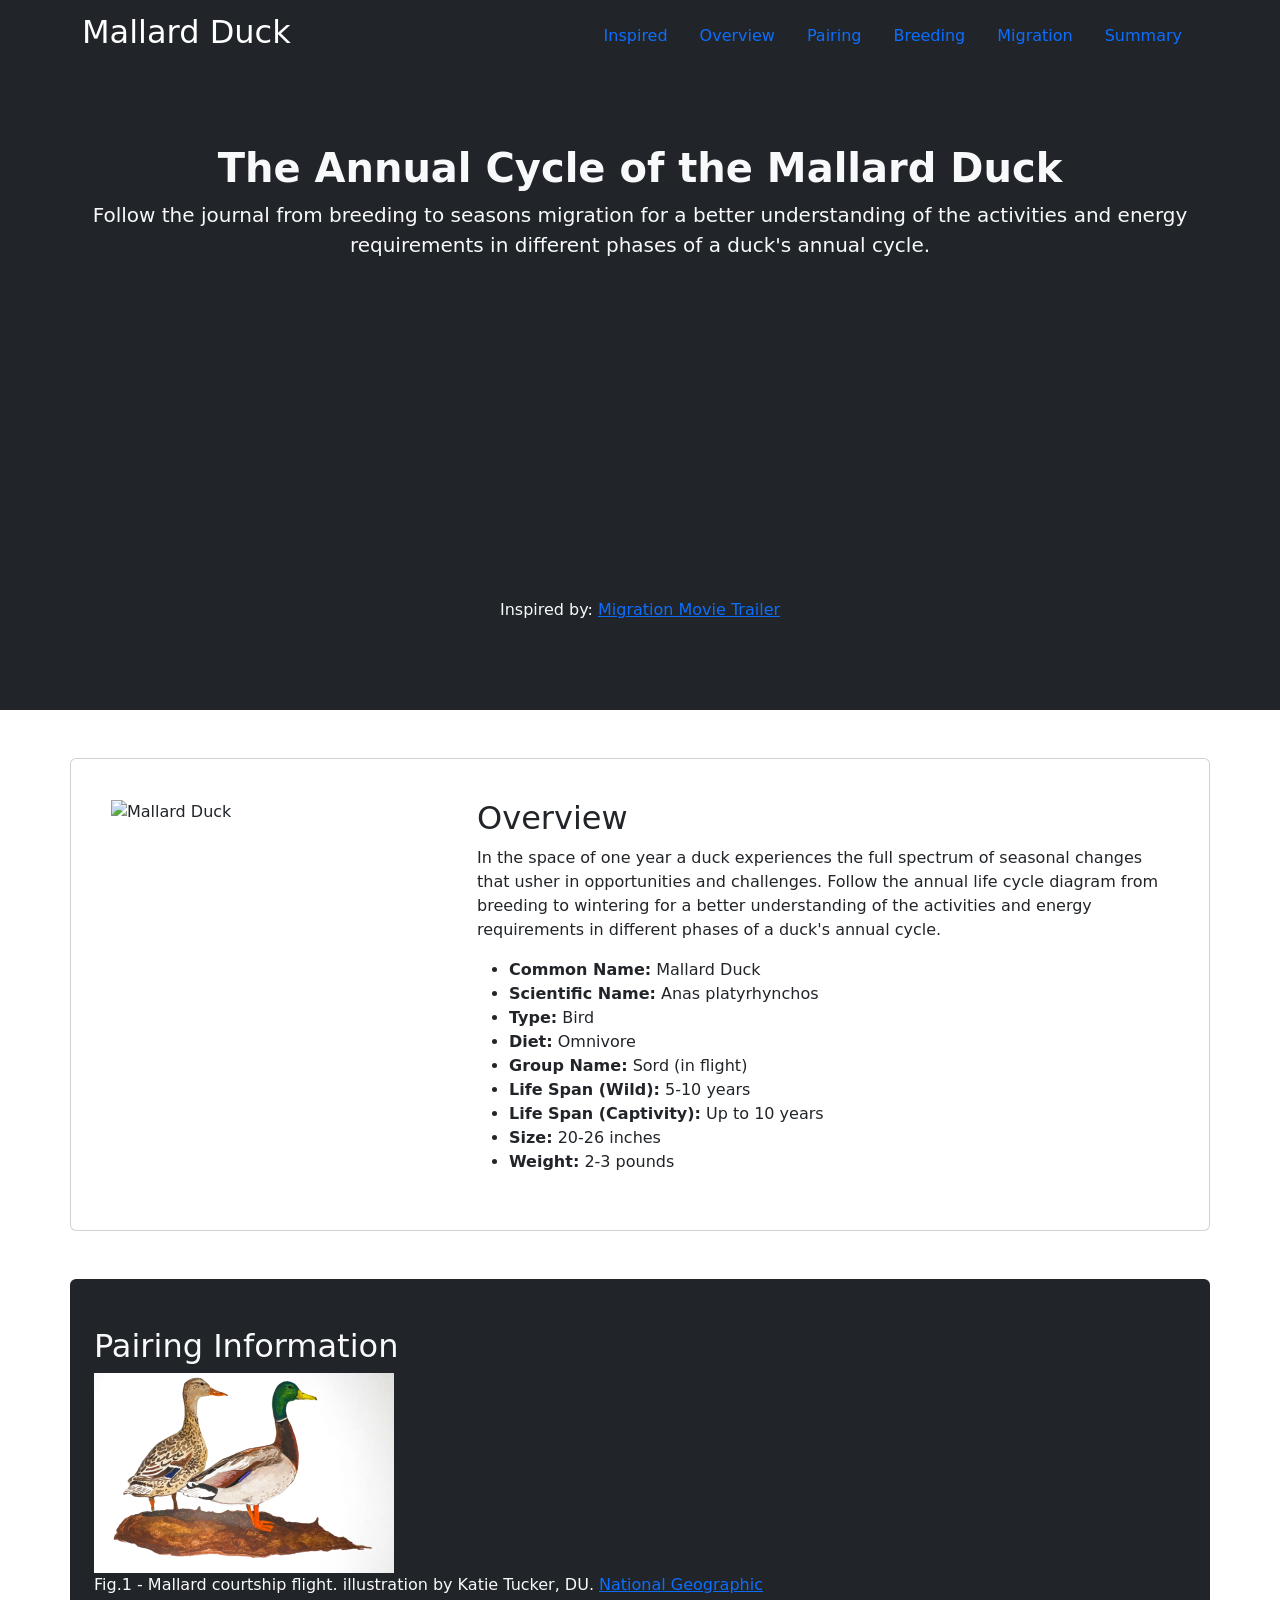
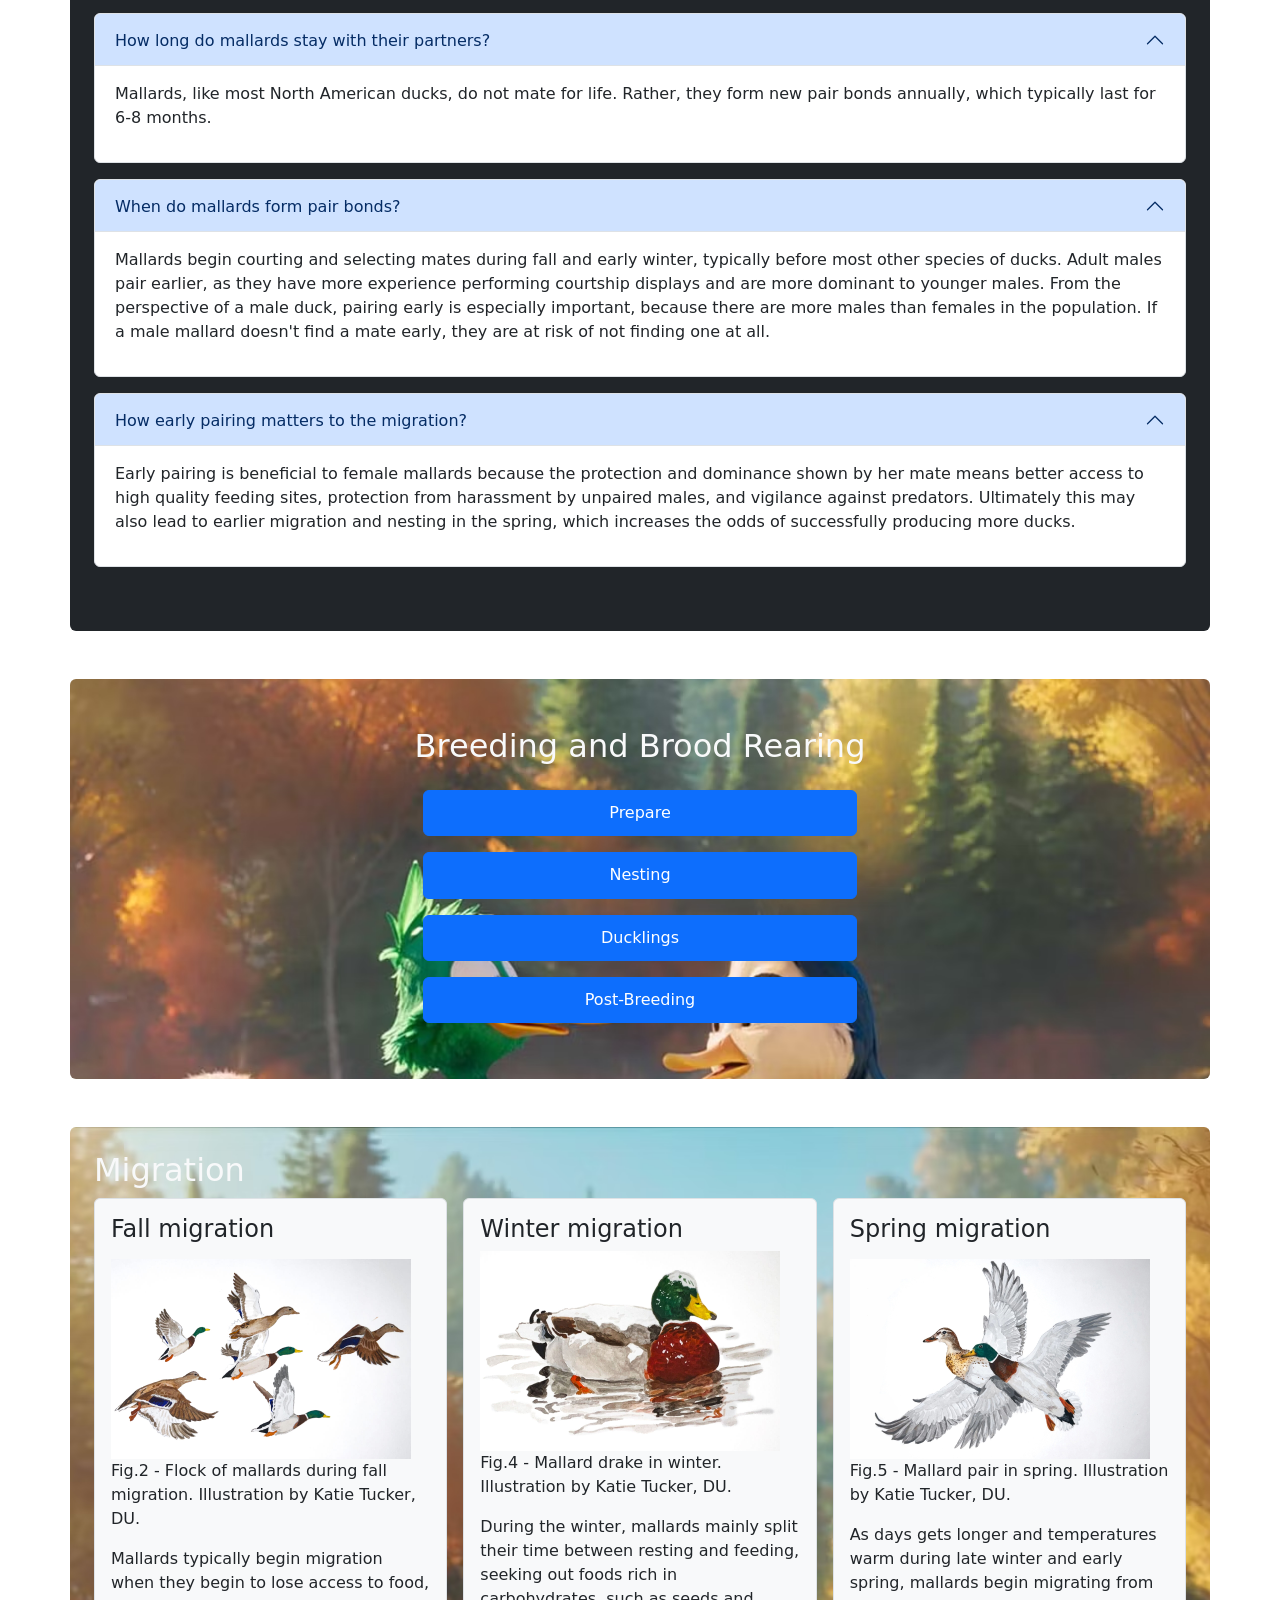
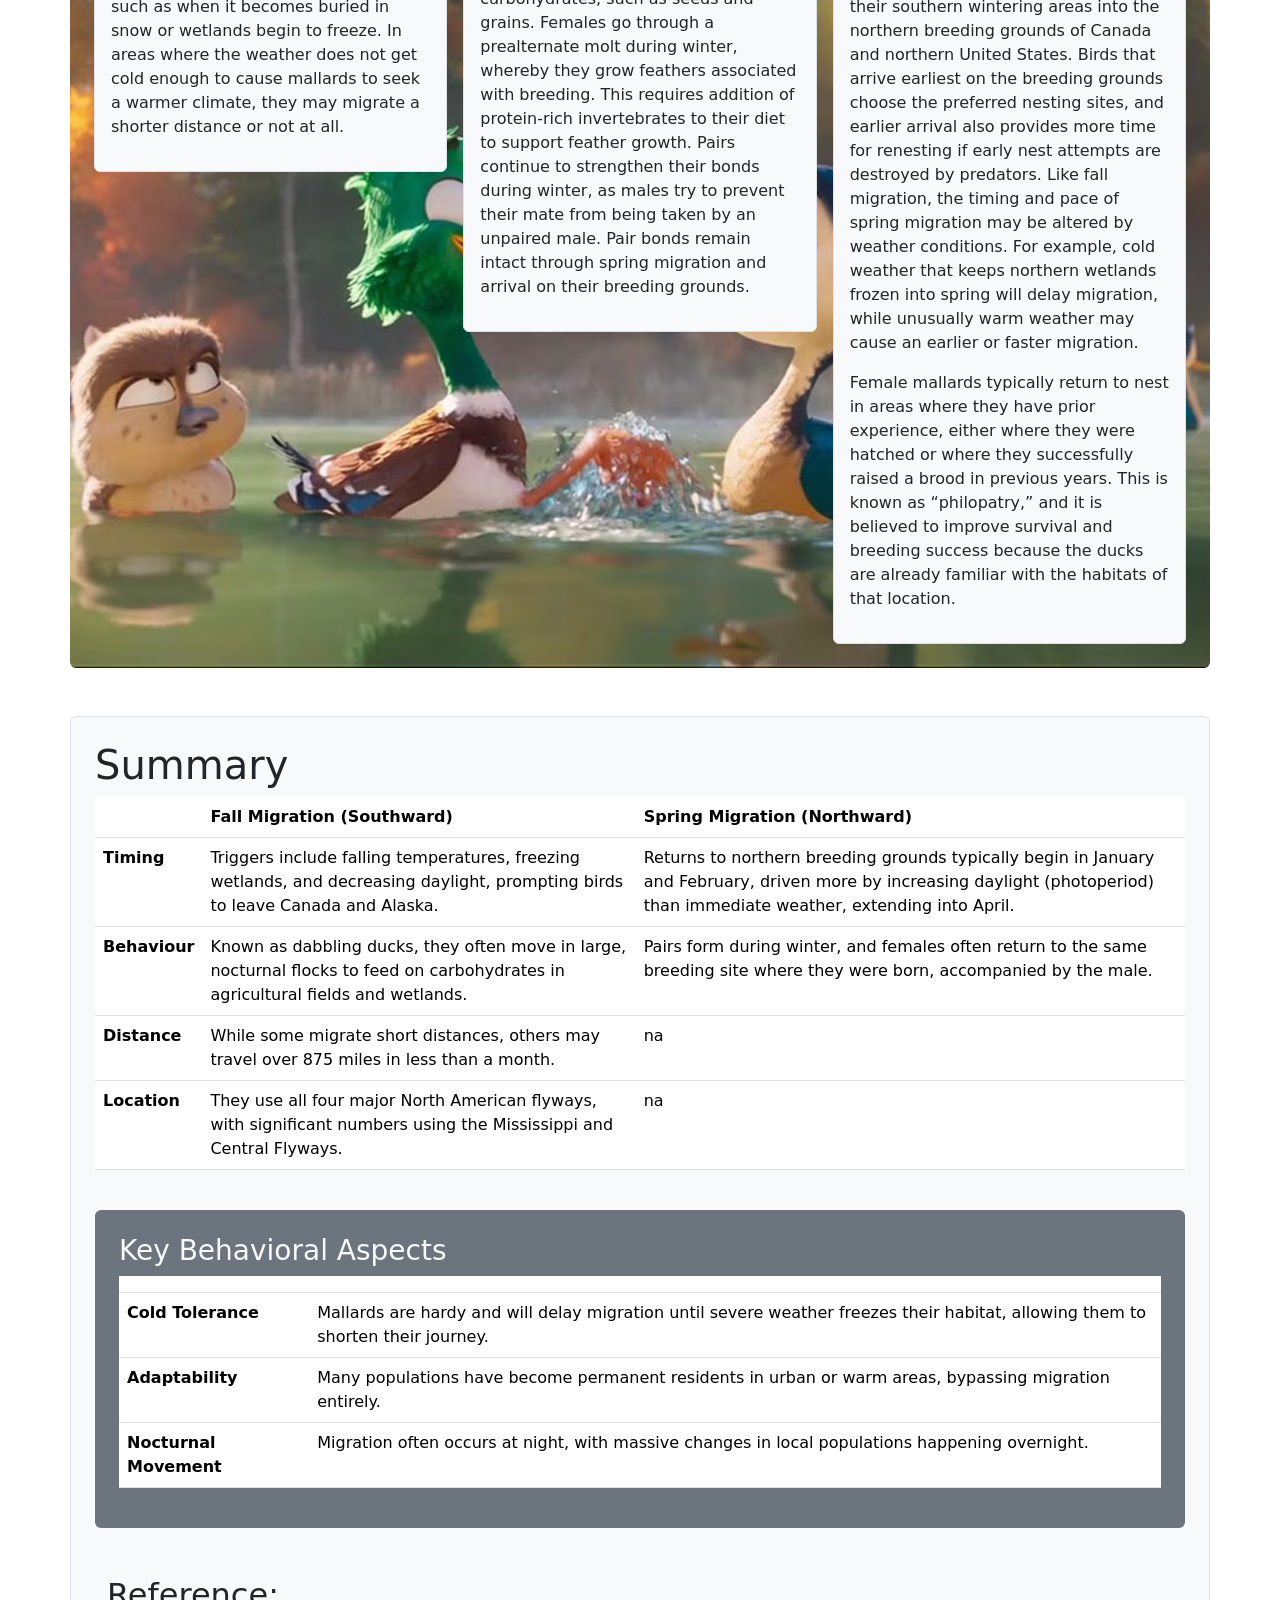
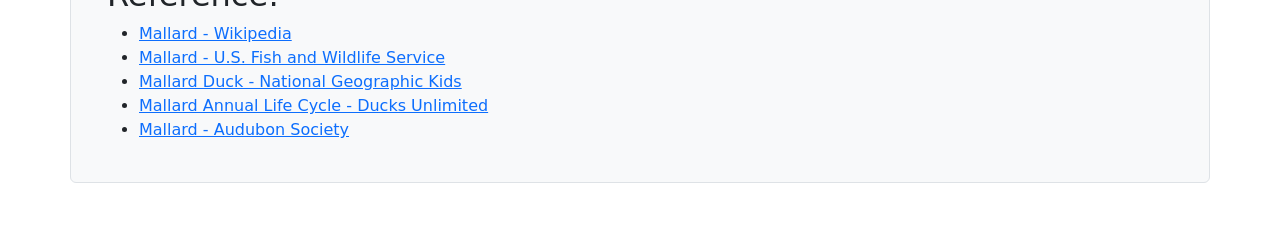
==== commit 2b2a030f: "modify rearrange sections" ====
--- a/index.html
+++ b/index.html
@@ -28,16 +28,12 @@
                 <a class="nav-link" href="#inspired">Inspired</a>
                 <a class="nav-link" href="#overview">Overview</a>
                 <a class="nav-link" href="#pairing">Pairing</a>
+                <a class="nav-link" href="#breeding">Breeding</a>
                 <a class="nav-link" href="#migration">Migration</a>
-                <a class="nav-link" href="#breeding">Breeding</a>
-                <a class="nav-link" href="#post-breeding">Post-Breeding</a>
                 <a class="nav-link" href="#summary">Summary</a>
             </div>
         </div>
     </nav>
-
-    <!-- -->
-
 
     <!-- INSPIRED -->
     <div id="inspired" class="card-body bg-dark text-light p-4 mb-5 ">
@@ -231,7 +227,7 @@
             <p class="card-text p-3  bg-secondary text-light d-flex justify-content-center">
                 Once breeding is complete, both male and female mallards must complete prebasic molt, the process by
                 which they replace their entire plumage with a new set of feathers. During the prebasic molt, mallards
-                replace all their flight feathers, making them flightless for 30–45 days. Lacking the ability to fly,
+                replace all their flight feathers, making them flightless for 30-45 days. Lacking the ability to fly,
                 this is a time of great risk, which is why mallards seek out wetlands with reliable water and dense
                 vegetation in which they can hide from predators. Mallards often fly long distances after breeding to
                 traditional “molting wetlands,” which sometimes can support tens of thousands of flightless ducks during
@@ -327,10 +323,10 @@
     </section>
 
     <!-- SUMMARY -->
-    <section class="container ">
+    <section id="summary" class="container border bg-light text-dark p-4 mb-5 rounded ">
         <h1>Summary</h1>
 
-        <table class="table">
+        <table class="table ">
             <thead class="thead-dark">
                 <tr>
                     <th scope="col"></th>
@@ -375,50 +371,58 @@
 
         <br>
 
-        <table class="table">
-            <thead class="thead-dark">
-                <tr>
-                    <h3>Key Behavioral Aspects</h3>
-                    <th scope="col"></th>
-                    <th scope="col"></th>
-                </tr>
-            </thead>
-            <tbody>
-                <tr>
-                    <th scope="row">Cold Tolerance</th>
-                    <td>Mallards are hardy and will delay migration until severe weather freezes their habitat,
-                        allowing them to shorten their journey.</td>
-                </tr>
-                <tr>
-                    <th scope="row">Adaptability</th>
-                    <td>Many populations have become permanent residents in urban or warm areas, bypassing
-                        migration entirely.</td>
-                </tr>
-                <tr>
-                    <th scope="row">Nocturnal Movement</th>
-                    <td>Migration often occurs at night, with massive changes in local populations happening
-                        overnight.</td>
-                </tr>
-            </tbody>
-        </table>
+        <section class="bg-secondary text-light p-4 mb-5 rounded">
+
+
+            <table class="table">
+                <thead class="thead-light">
+                    <tr>
+                        <h3>Key Behavioral Aspects</h3>
+                        <th scope="col"></th>
+                        <th scope="col"></th>
+                    </tr>
+                </thead>
+                <tbody>
+                    <tr>
+                        <th scope="row">Cold Tolerance</th>
+                        <td>Mallards are hardy and will delay migration until severe weather freezes their habitat,
+                            allowing them to shorten their journey.</td>
+                    </tr>
+                    <tr>
+                        <th scope="row">Adaptability</th>
+                        <td>Many populations have become permanent residents in urban or warm areas, bypassing
+                            migration entirely.</td>
+                    </tr>
+                    <tr>
+                        <th scope="row">Nocturnal Movement</th>
+                        <td>Migration often occurs at night, with massive changes in local populations happening
+                            overnight.</td>
+                    </tr>
+                </tbody>
+            </table>
+        </section>
+
+        <!-- REFERENCE -->
+        <section class="container">
+            <h2>Reference:</h2>
+            <ul>
+                <li><a href="https://en.wikipedia.org/wiki/Mallard" target="_blank">Mallard - Wikipedia</a></li>
+                <li><a href="https://www.fws.gov/species/mallard-anas-platyrhynchos" target="_blank">Mallard - U.S. Fish
+                        and Wildlife Service</a></li>
+                <li><a href="https://kids.nationalgeographic.com/animals/birds/facts/mallard-duck"
+                        target="_blank">Mallard Duck - National Geographic Kids</a></li>
+                <li><a href="https://www.ducks.org/conservation/waterfowl-research-science/mallard-annual-life-cycle"
+                        target="_blank">Mallard Annual Life Cycle - Ducks Unlimited</a></li>
+                <li><a href="https://www.audubon.org/field-guide/bird/mallard?int_src=site_search&int_query=Mallard"
+                        target="_blank">Mallard - Audubon Society</a></li>
+            </ul>
+        </section>
     </section>
 
-    <h2>Reference:</h2>
-    <ul>
-        <li><a href="https://en.wikipedia.org/wiki/Mallard" target="_blank">Mallard - Wikipedia</a></li>
-        <li><a href="https://www.fws.gov/species/mallard-anas-platyrhynchos" target="_blank">Mallard - U.S.
-                Fish and Wildlife Service</a></li>
-        <li><a href="https://kids.nationalgeographic.com/animals/birds/facts/mallard-duck" target="_blank">Mallard
-                Duck - National Geographic Kids</a></li>
-        <li><a href="https://www.ducks.org/conservation/waterfowl-research-science/mallard-annual-life-cycle"
-                target="_blank">Mallard Annual Life Cycle - Ducks Unlimited</a></li>
-        <li><a href="https://www.audubon.org/field-guide/bird/mallard?int_src=site_search&int_query=Mallard"
-                target="_blank">Mallard - Audubon Society</a></li>
-    </ul>
+
+
+    <!-- JS -->
     <script src="https://cdn.jsdelivr.net/npm/bootstrap@5.3.0/dist/js/bootstrap.bundle.min.js"></script>
-
-
-    <!-- JS -->
     <script>
         $('.btn-next').on('click', function (e) {
             e.preventDefault();
--- a/test.css
+++ b/test.css
@@ -0,0 +1,51 @@
+.container {
+  width: 100%;
+  padding-right: 0.75rem;
+  padding-left: 0.75rem;
+  margin-right: auto;
+  margin-left: auto;
+}
+
+@media (min-width: 576px) {
+  .container {
+    max-width: 540px;
+  }
+}
+
+@media (min-width: 768px) {
+  .container {
+    max-width: 720px;
+  }
+}
+
+@media (min-width: 992px) {
+  .container {
+    max-width: 960px;
+  }
+}
+
+@media (min-width: 1200px) {
+  .container {
+    max-width: 1140px;
+  }
+}
+
+@media (min-width: 1400px) {
+  .container {
+    max-width: 1320px;
+  }
+}
+
+
+img {
+  max-width: 300px;
+  height: auto;
+}
+
+.custom-bg-section {
+  background-image: url('media/mallard-bg-1.avif');
+  background-size: cover;
+  background-position: center;
+  background-repeat: no-repeat;
+  min-height: 400px;
+}
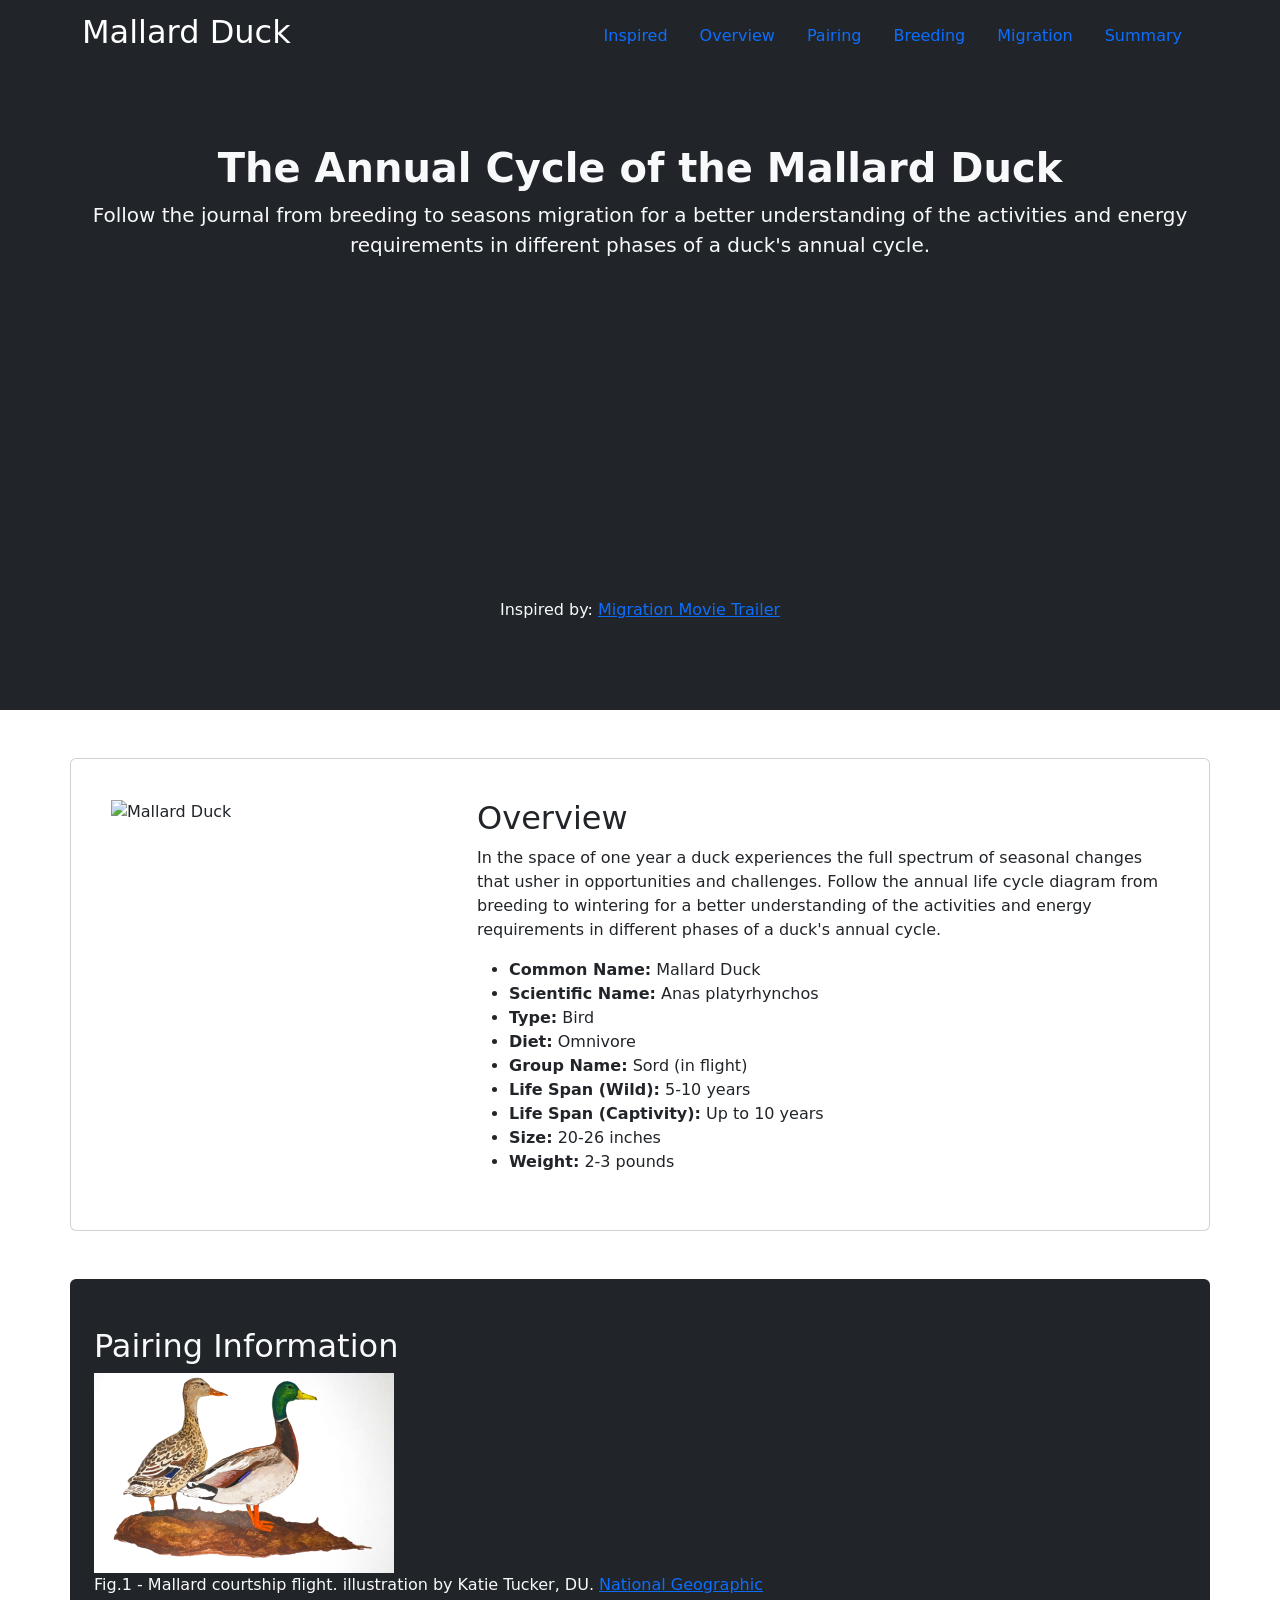
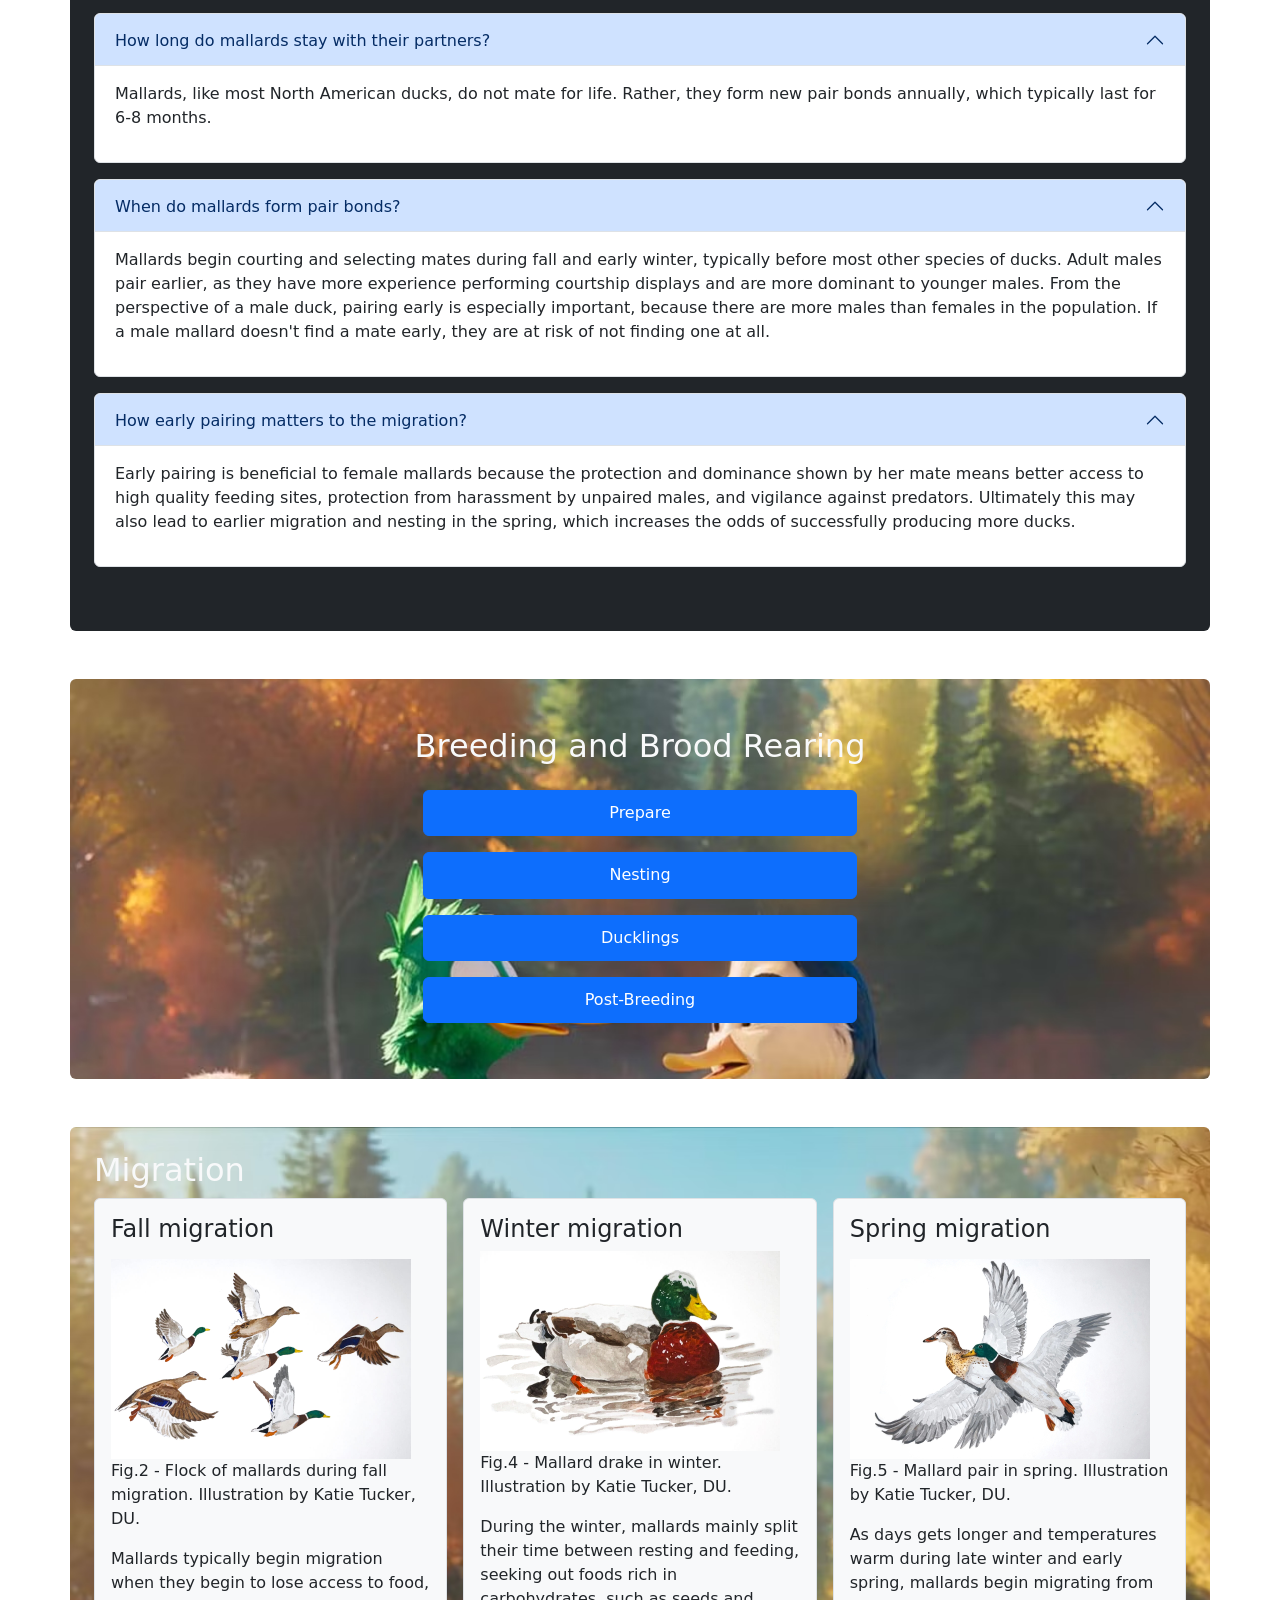
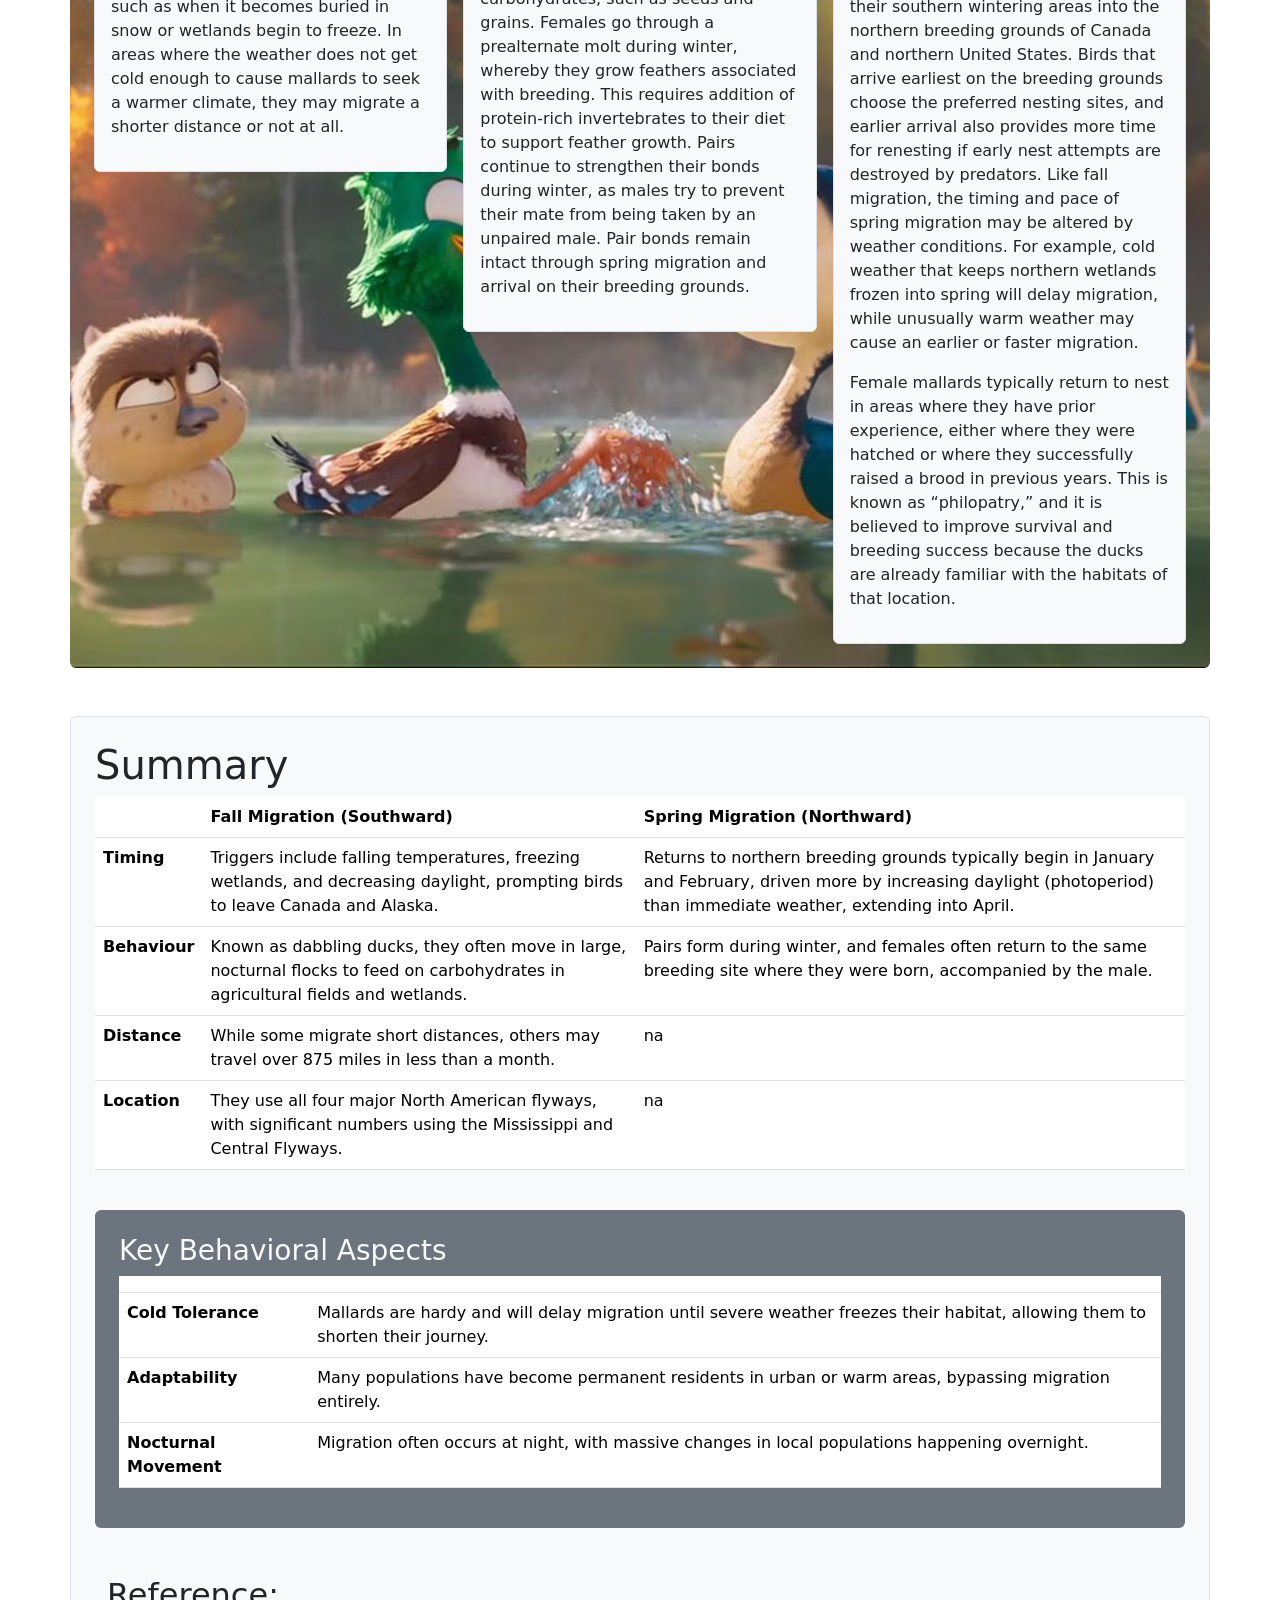
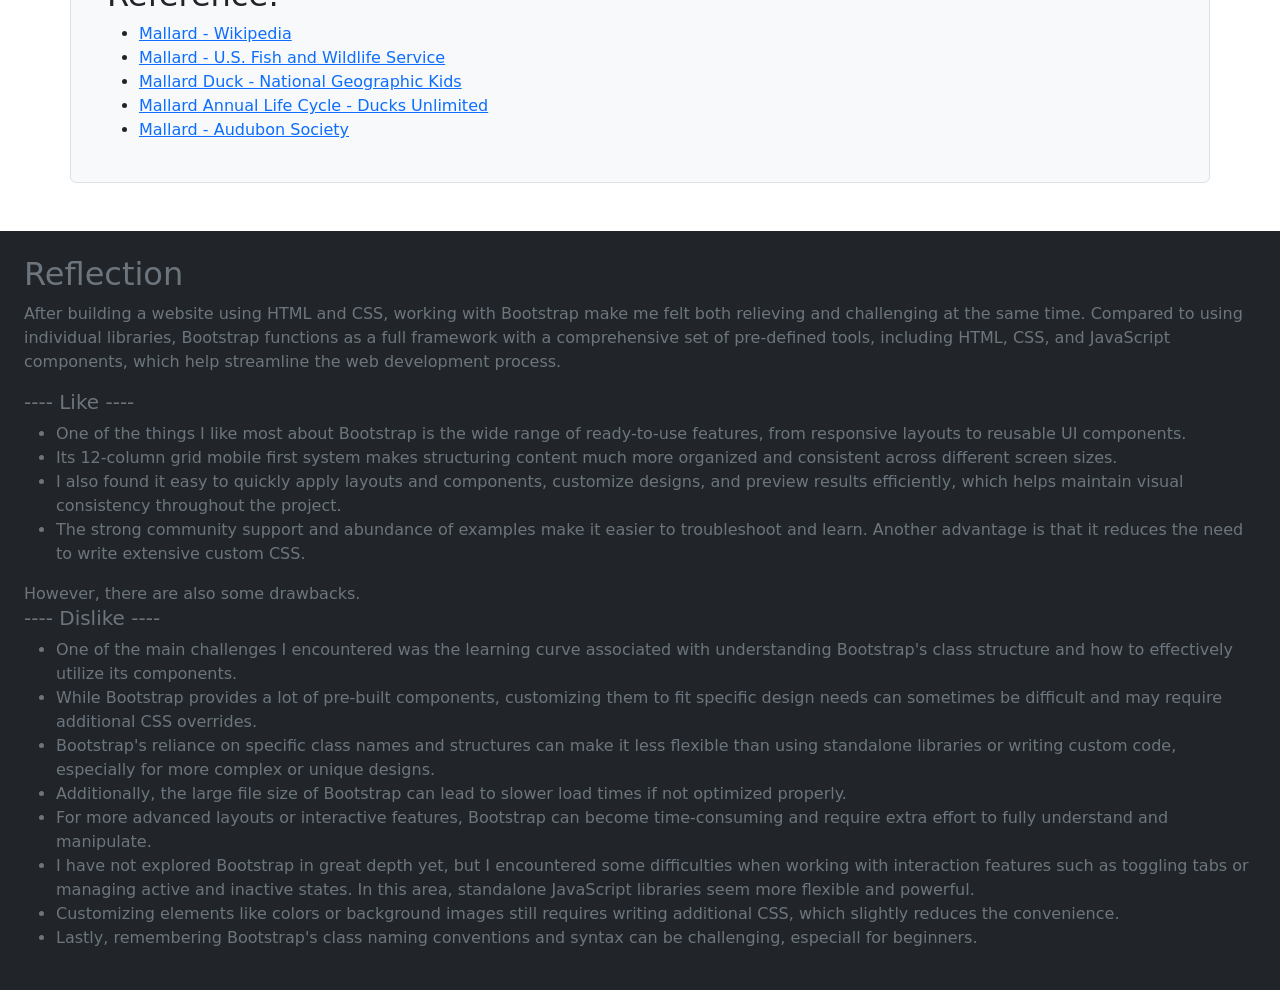
==== commit 2db73503: "add reflection" ====
--- a/index.html
+++ b/index.html
@@ -419,6 +419,52 @@
         </section>
     </section>
 
+    <!-- REFLECTION -->
+    <div class="bg-dark text-left text-secondary p-4">
+        <div class="card-footer text-show">
+            <h2>Reflection</h2>
+
+            <p>
+                After building a website using HTML and CSS, working with Bootstrap make me felt both relieving and
+                challenging at the same time. Compared to using individual libraries, Bootstrap functions as a full
+                framework with a comprehensive set of pre-defined tools, including HTML, CSS, and JavaScript components,
+                which help streamline the web development process.
+            <h5> ---- Like ----</h5>
+            <ul>
+                <li>One of the things I like most about Bootstrap is the wide range of ready-to-use features, from
+                    responsive layouts to reusable UI components.</li>
+                <li>Its 12-column grid mobile first system makes structuring content much more organized and consistent
+                    across different screen sizes.</li>
+                <li>I also found it easy to quickly apply layouts and components, customize designs, and preview results
+                    efficiently, which helps maintain visual consistency throughout the project.</li>
+                <li>
+                    The strong community support and abundance of examples make it easier to troubleshoot and learn.
+                    Another advantage is that it reduces the need to write extensive custom CSS.
+                </li>
+            </ul>
+
+            However, there are also some drawbacks.
+            <h5> ---- Dislike ----</h5>
+            <ul>
+                <li>One of the main challenges I encountered was the learning curve associated with understanding
+                    Bootstrap's class structure and how to effectively utilize its components.</li>
+                <li>While Bootstrap provides a lot of pre-built components, customizing them to fit specific design
+                    needs can sometimes be difficult and may require additional CSS overrides.</li>
+                <li>Bootstrap's reliance on specific class names and structures can make it less flexible than using
+                    standalone libraries or writing custom code, especially for more complex or unique designs.</li>
+                <li>Additionally, the large file size of Bootstrap can lead to slower load times if not optimized
+                    properly.</li>
+                <li>For more advanced layouts or interactive features, Bootstrap can become time-consuming and require
+                    extra effort to fully understand and manipulate.</li>
+                <li> I have not explored Bootstrap in great depth yet, but I encountered some difficulties when working
+                    with interaction features such as toggling tabs or managing active and inactive states. In this
+                    area, standalone JavaScript libraries seem more flexible and powerful.
+                <li> Customizing elements like colors or background images still requires writing additional CSS, which slightly reduces the convenience.
+                <li>Lastly, remembering Bootstrap's class naming conventions and syntax can be challenging, especiall for beginners.</li>
+            </ul>
+            </p>
+        </div>
+    </div>
 
 
     <!-- JS -->
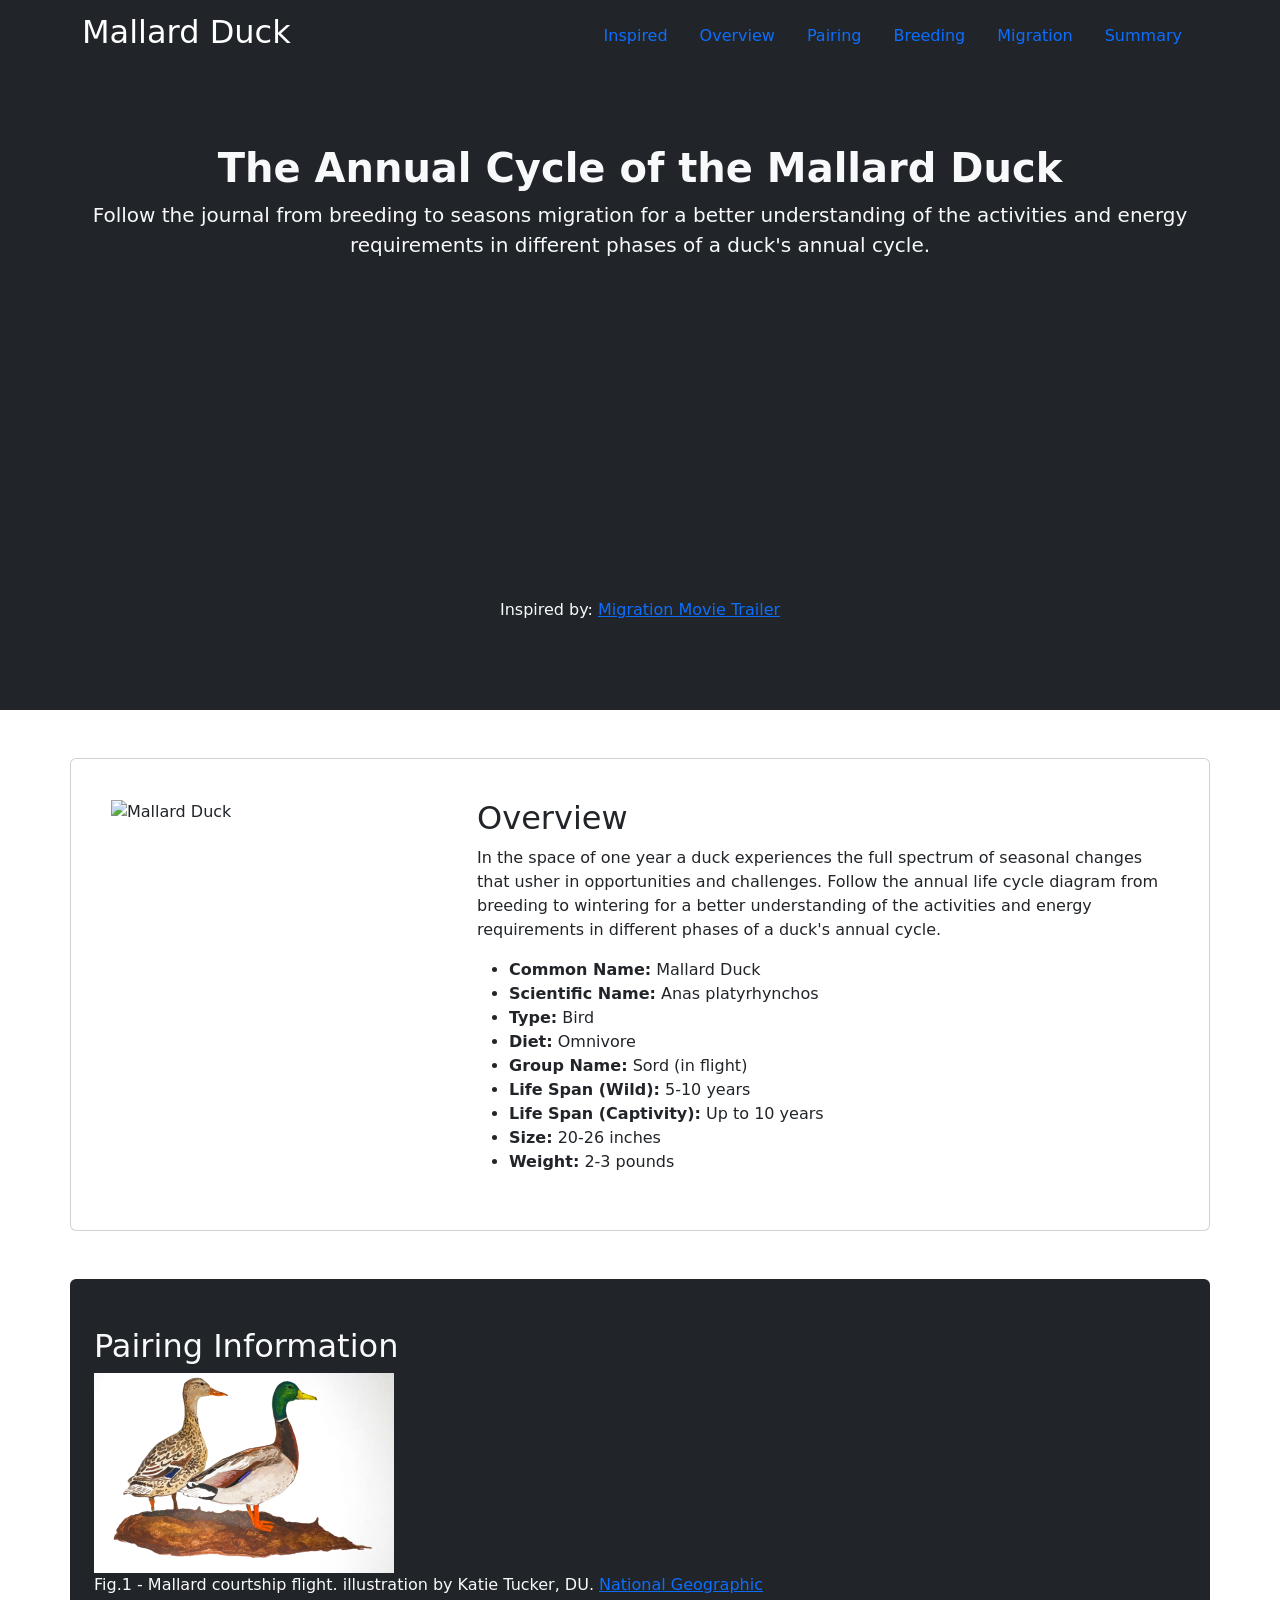
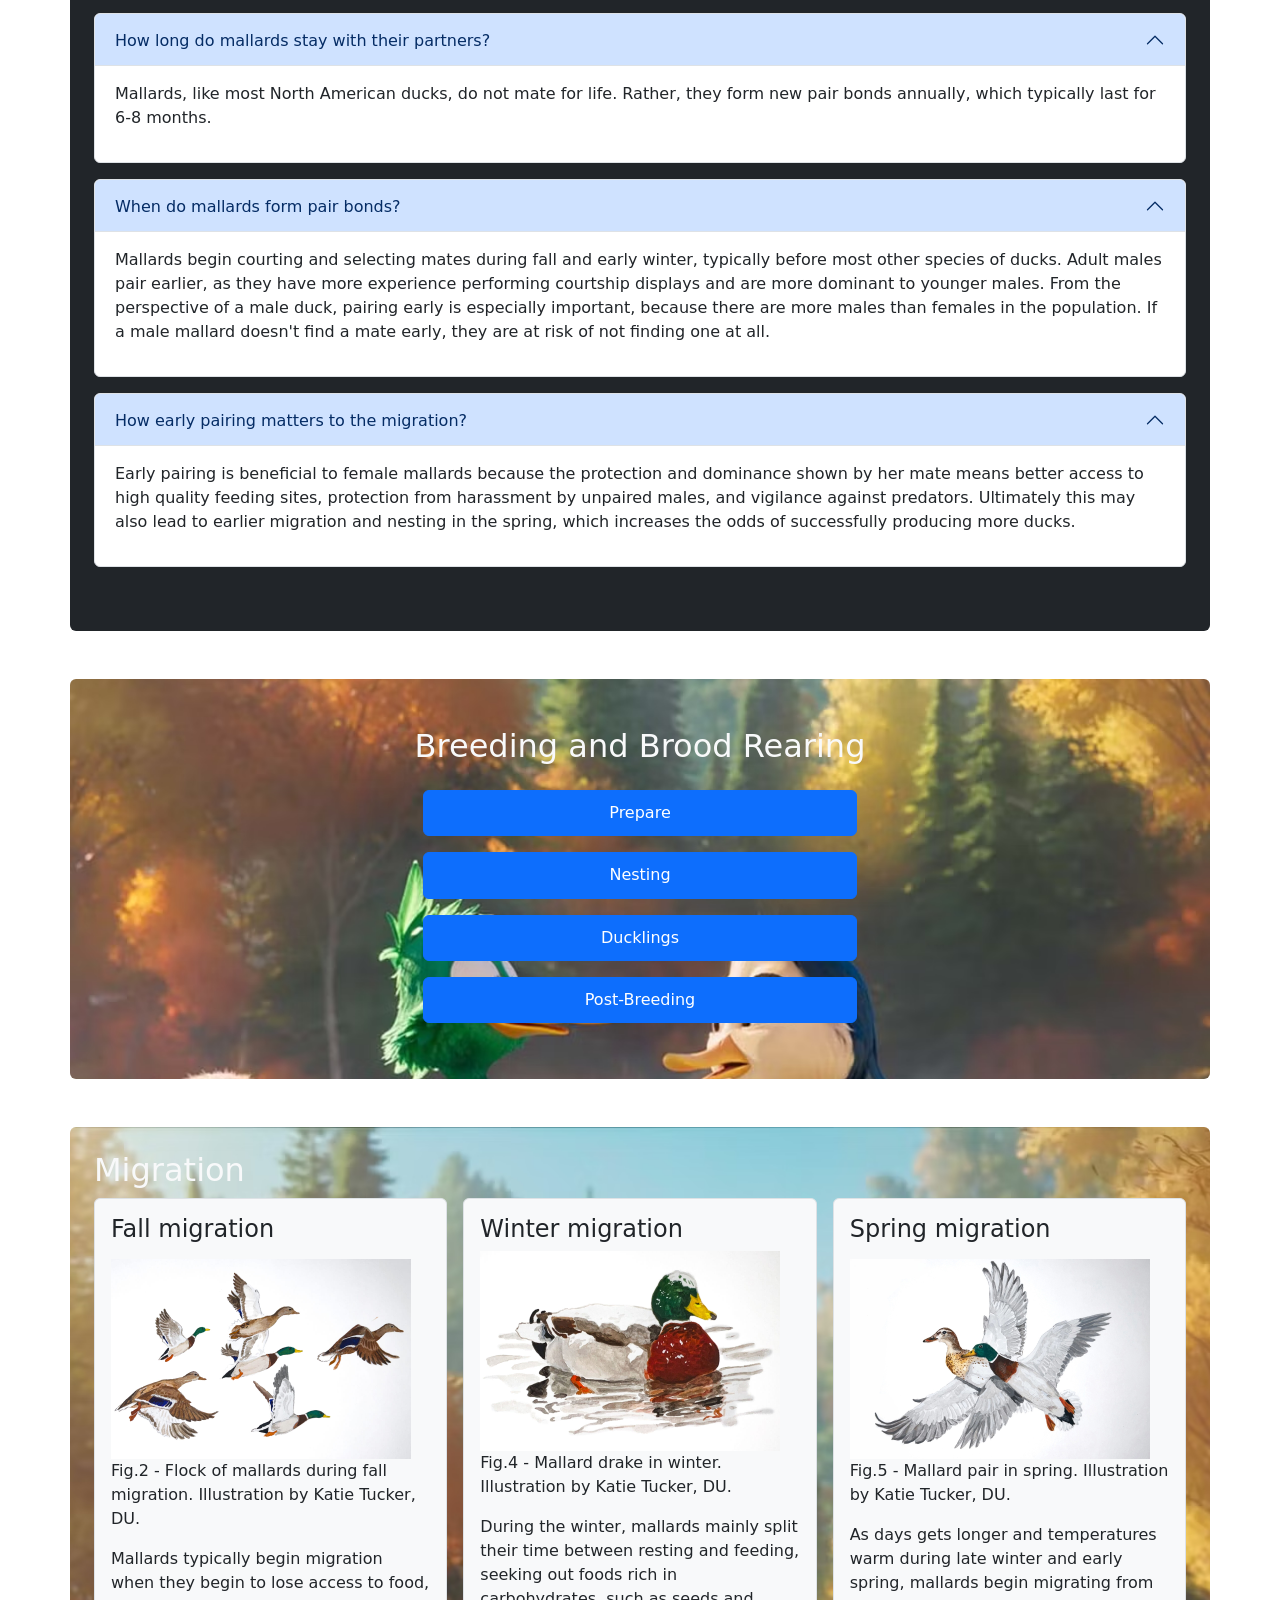
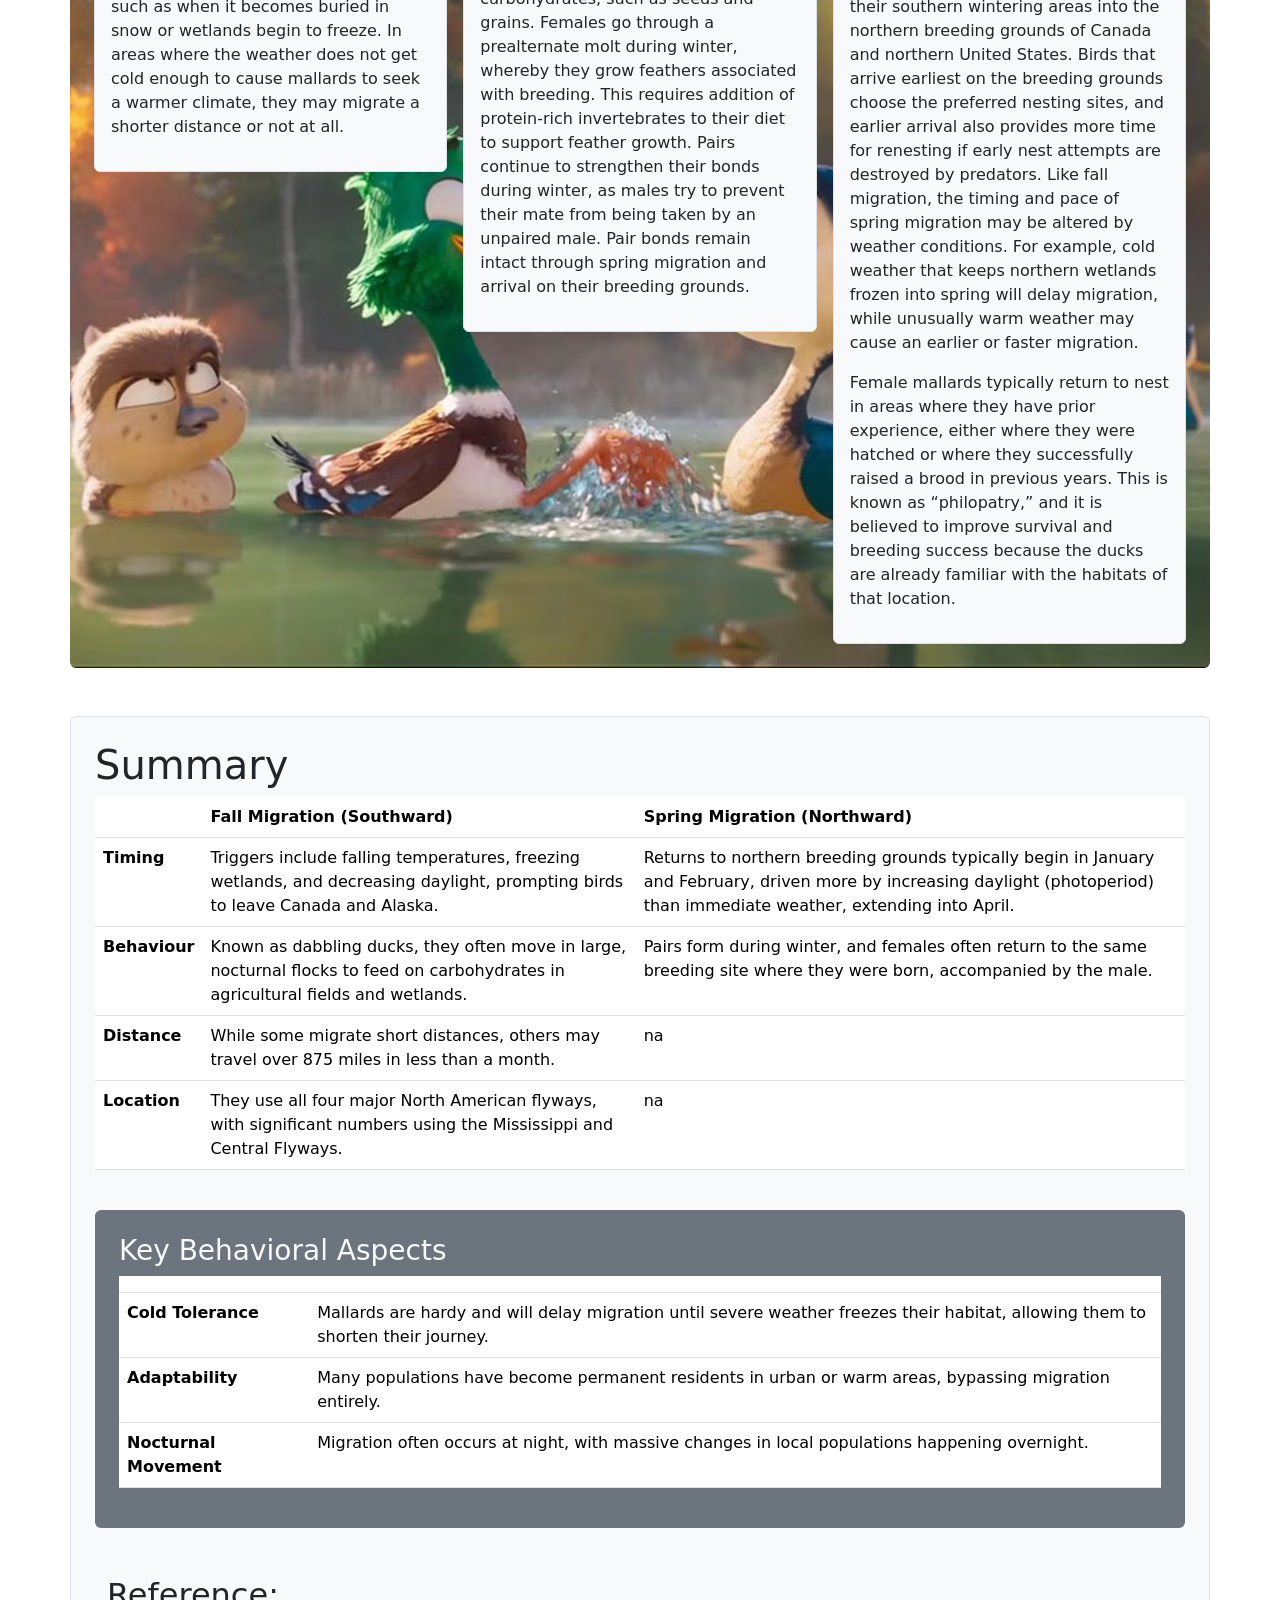
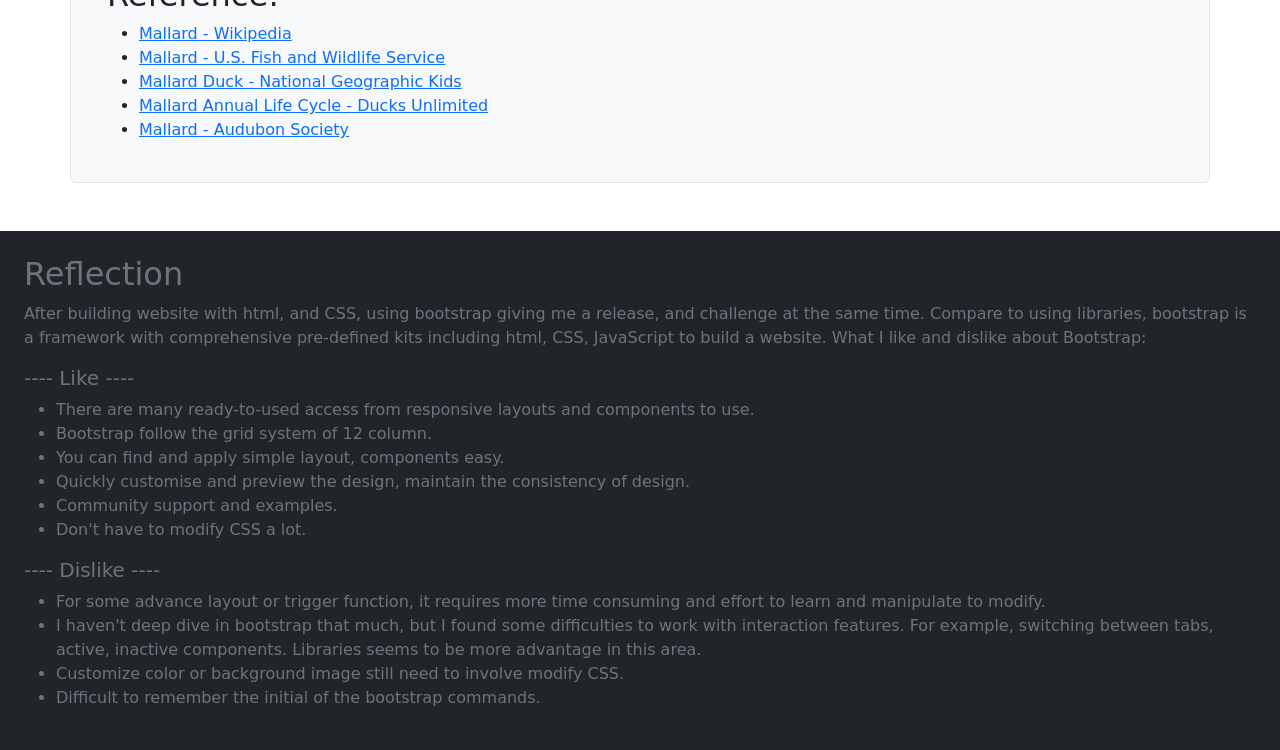
==== commit ff1f573c: "Modify reflection" ====
--- a/index.html
+++ b/index.html
@@ -425,42 +425,27 @@
             <h2>Reflection</h2>
 
             <p>
-                After building a website using HTML and CSS, working with Bootstrap make me felt both relieving and
-                challenging at the same time. Compared to using individual libraries, Bootstrap functions as a full
-                framework with a comprehensive set of pre-defined tools, including HTML, CSS, and JavaScript components,
-                which help streamline the web development process.
+                After building website with html, and CSS, using bootstrap giving me a release, and challenge at the same time. 
+                Compare to using libraries, bootstrap is a framework with comprehensive pre-defined kits including html, CSS, JavaScript to build a website. 
+                What I like and dislike about Bootstrap: 
             <h5> ---- Like ----</h5>
             <ul>
-                <li>One of the things I like most about Bootstrap is the wide range of ready-to-use features, from
-                    responsive layouts to reusable UI components.</li>
-                <li>Its 12-column grid mobile first system makes structuring content much more organized and consistent
-                    across different screen sizes.</li>
-                <li>I also found it easy to quickly apply layouts and components, customize designs, and preview results
-                    efficiently, which helps maintain visual consistency throughout the project.</li>
-                <li>
-                    The strong community support and abundance of examples make it easier to troubleshoot and learn.
-                    Another advantage is that it reduces the need to write extensive custom CSS.
-                </li>
+                <li>There are many ready-to-used access from responsive layouts and components to use. </li>
+                <li>Bootstrap follow the grid system of 12 column. </li>
+                <li>You can find and apply simple layout, components easy. </li>
+                <li>Quickly customise and preview the design, maintain the consistency of design.</li>
+                <li>Community support and examples.</li>
+                <li>Don't have to modify CSS a lot.</li>
             </ul>
 
-            However, there are also some drawbacks.
             <h5> ---- Dislike ----</h5>
             <ul>
-                <li>One of the main challenges I encountered was the learning curve associated with understanding
-                    Bootstrap's class structure and how to effectively utilize its components.</li>
-                <li>While Bootstrap provides a lot of pre-built components, customizing them to fit specific design
-                    needs can sometimes be difficult and may require additional CSS overrides.</li>
-                <li>Bootstrap's reliance on specific class names and structures can make it less flexible than using
-                    standalone libraries or writing custom code, especially for more complex or unique designs.</li>
-                <li>Additionally, the large file size of Bootstrap can lead to slower load times if not optimized
-                    properly.</li>
-                <li>For more advanced layouts or interactive features, Bootstrap can become time-consuming and require
-                    extra effort to fully understand and manipulate.</li>
-                <li> I have not explored Bootstrap in great depth yet, but I encountered some difficulties when working
-                    with interaction features such as toggling tabs or managing active and inactive states. In this
-                    area, standalone JavaScript libraries seem more flexible and powerful.
-                <li> Customizing elements like colors or background images still requires writing additional CSS, which slightly reduces the convenience.
-                <li>Lastly, remembering Bootstrap's class naming conventions and syntax can be challenging, especiall for beginners.</li>
+                <li>For some advance layout or trigger function, it requires more time consuming and effort to learn and manipulate to modify.</li>
+                <li>I haven't deep dive in bootstrap that much, but I found some difficulties to work with interaction features.
+                    For example, switching between tabs, active, inactive components.
+                    Libraries seems to be more advantage in this area. </li>
+                <li>Customize color or background image still need to involve modify CSS.</li>
+                <li>Difficult to remember the initial of the bootstrap commands.</li>
             </ul>
             </p>
         </div>
